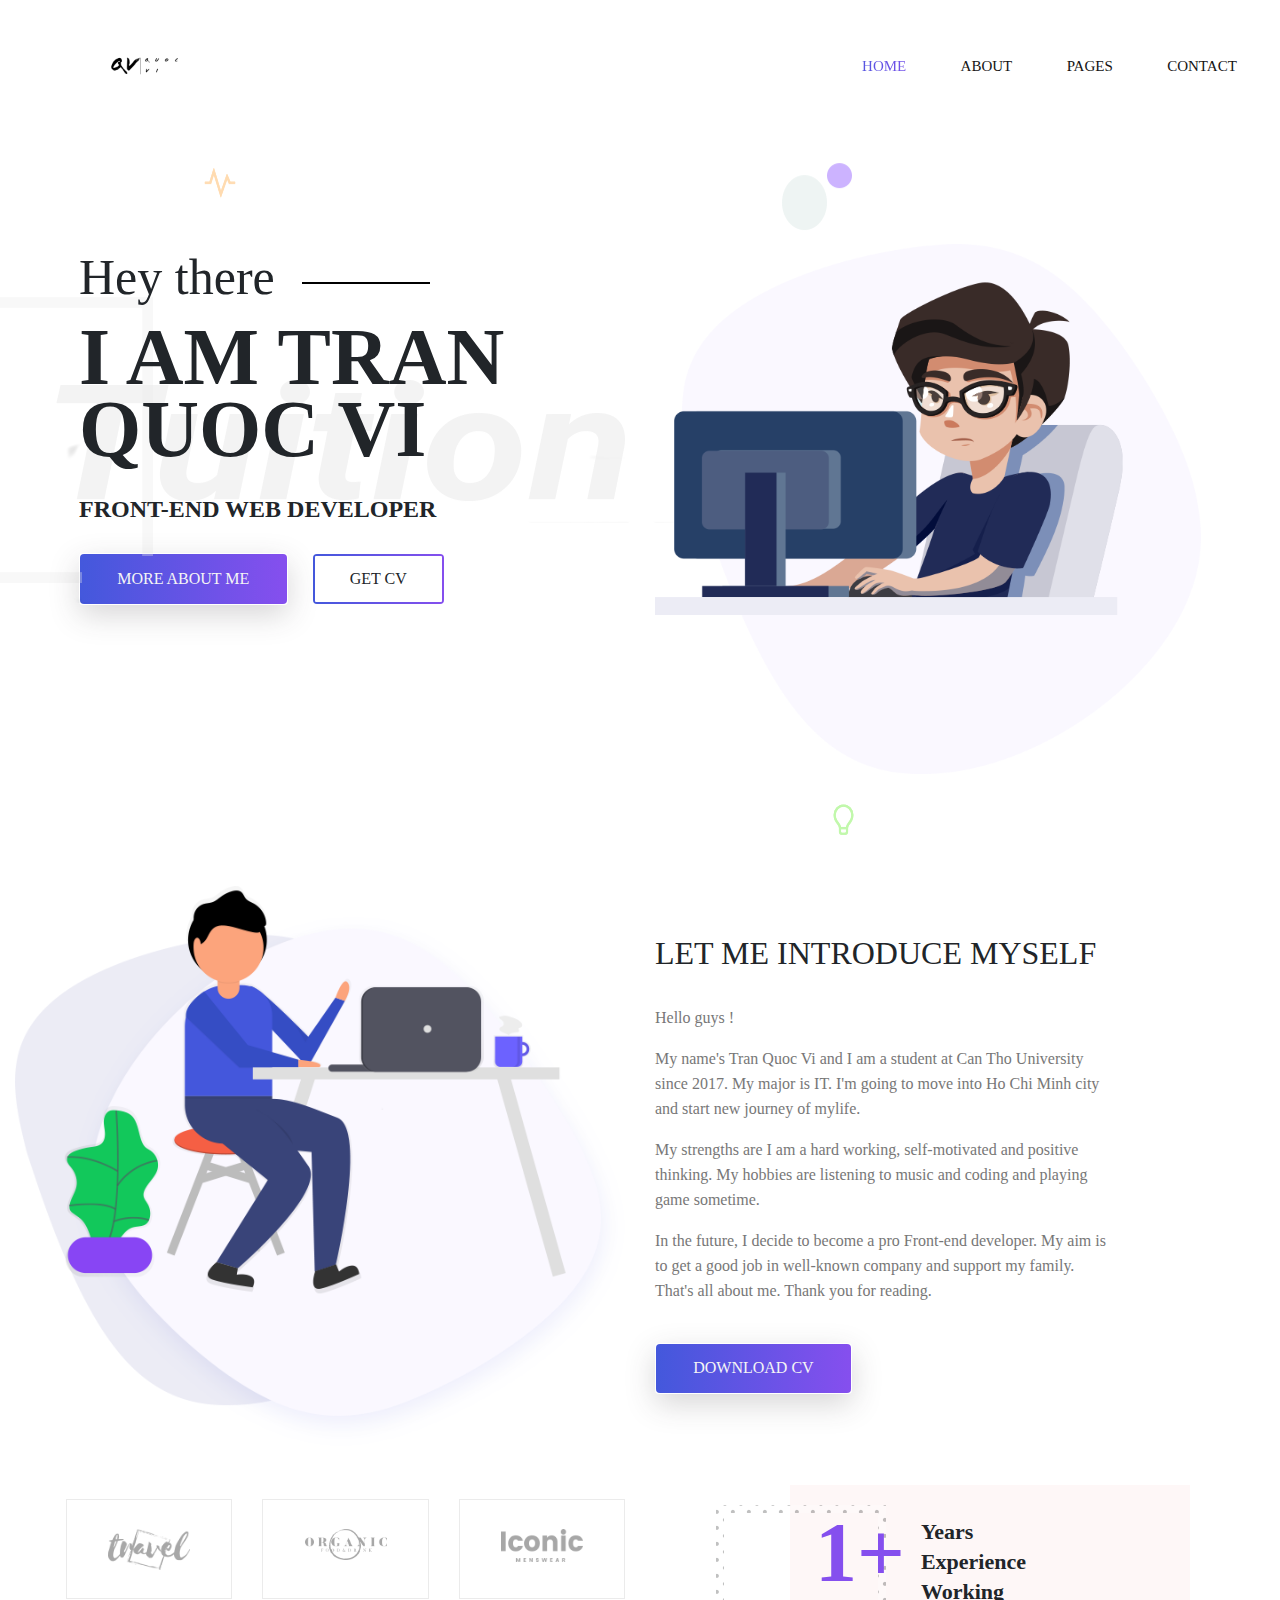
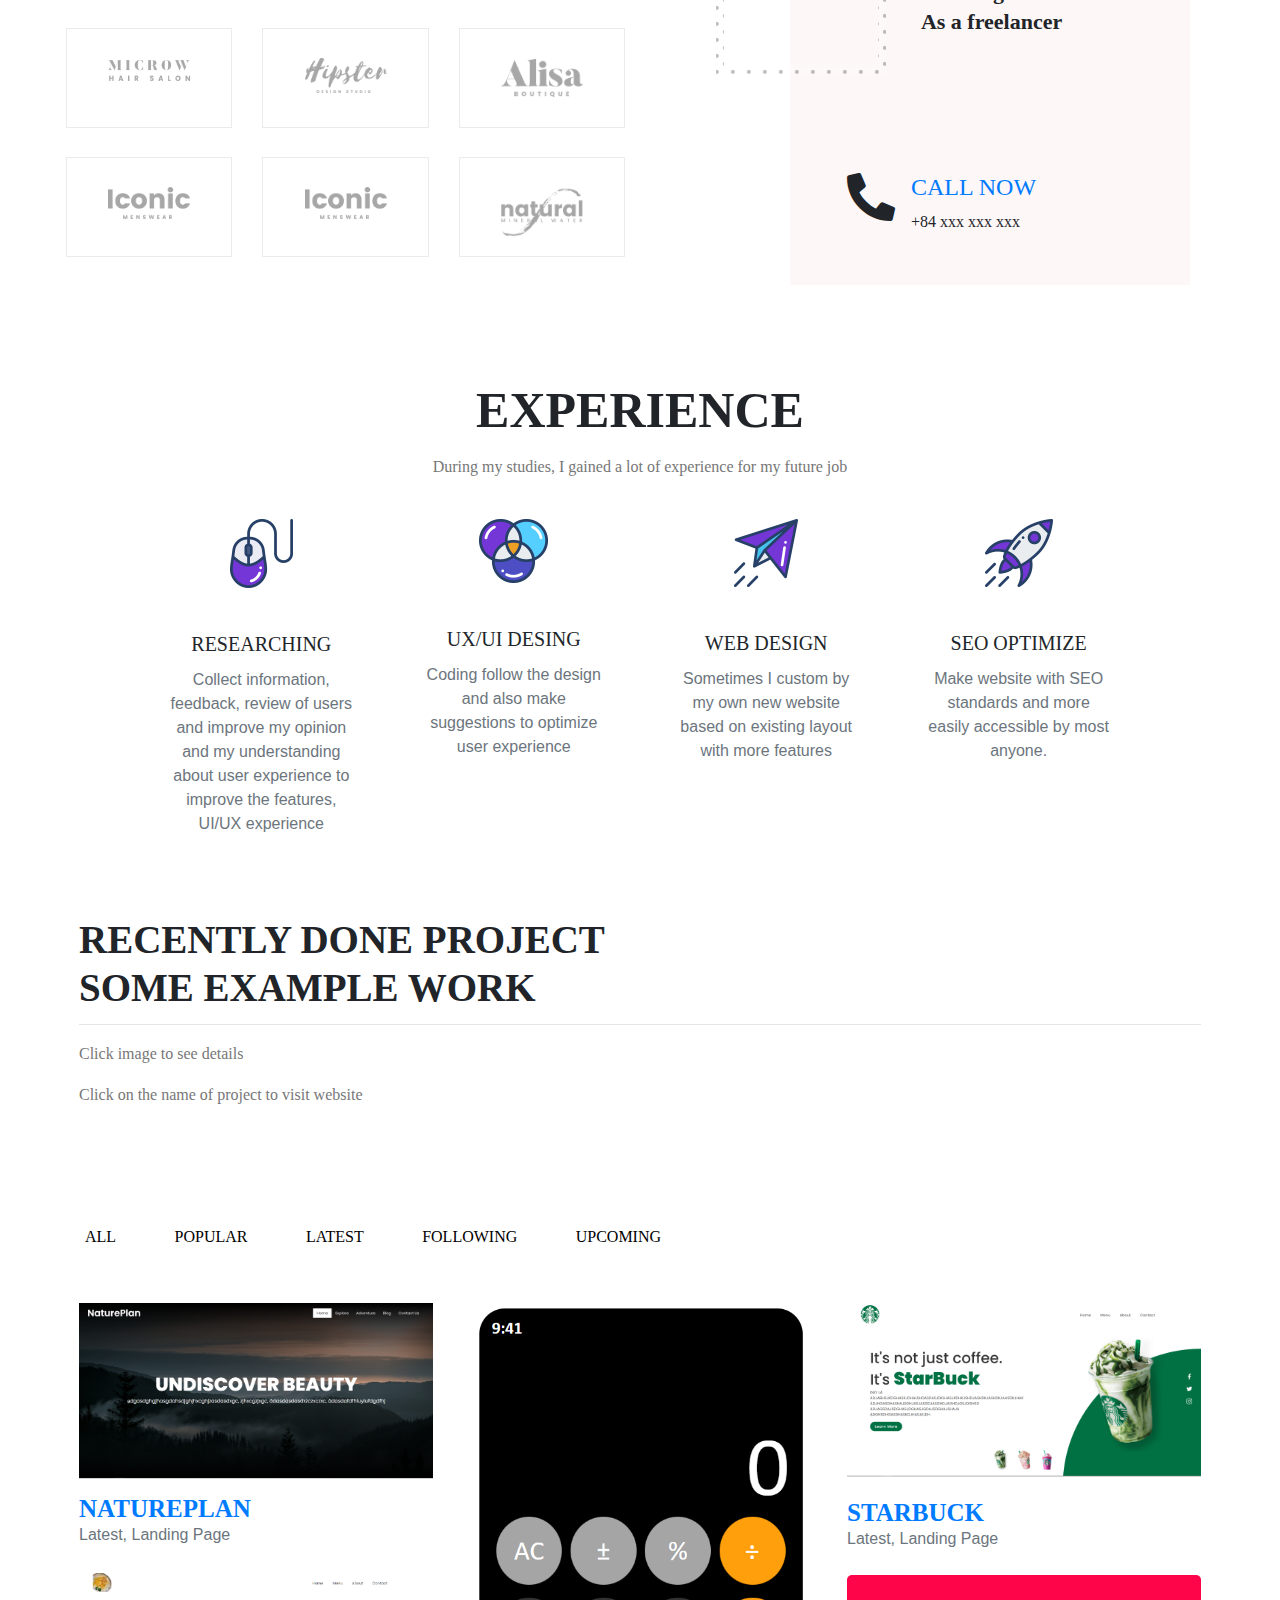
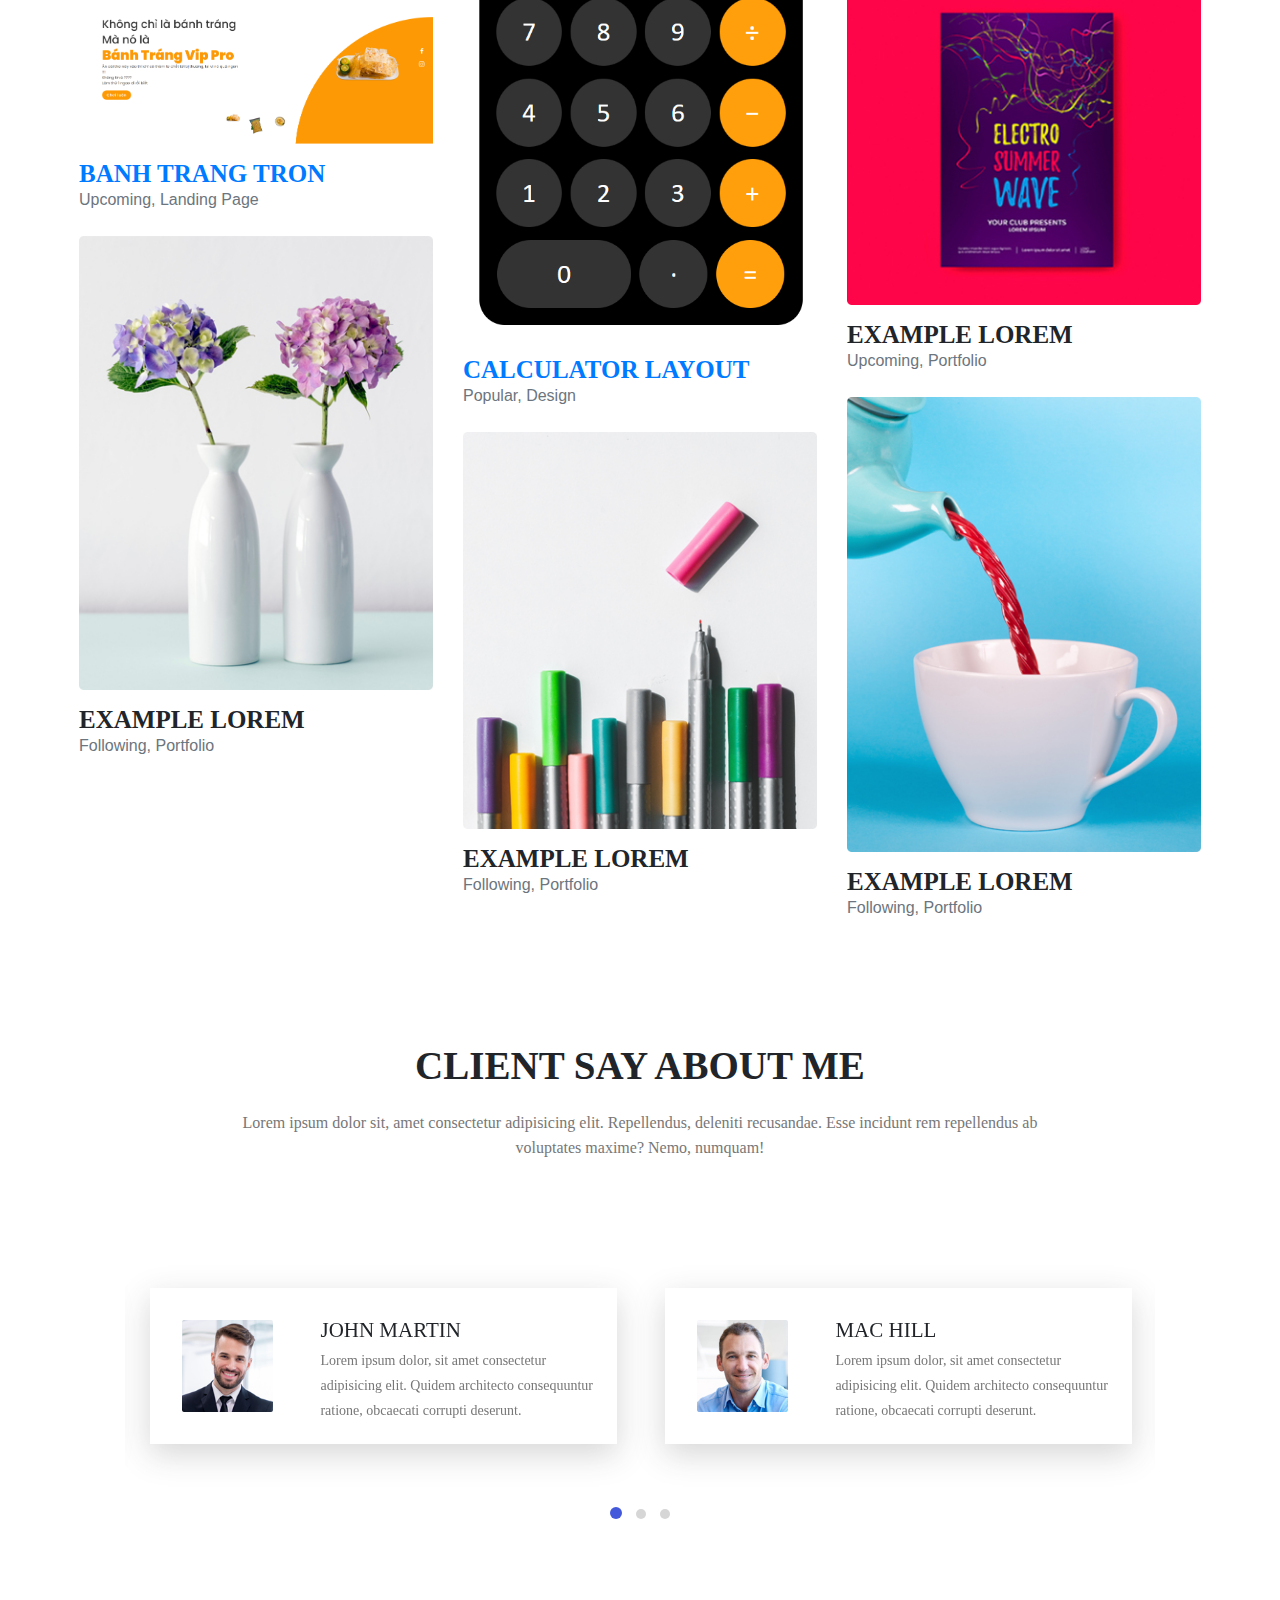
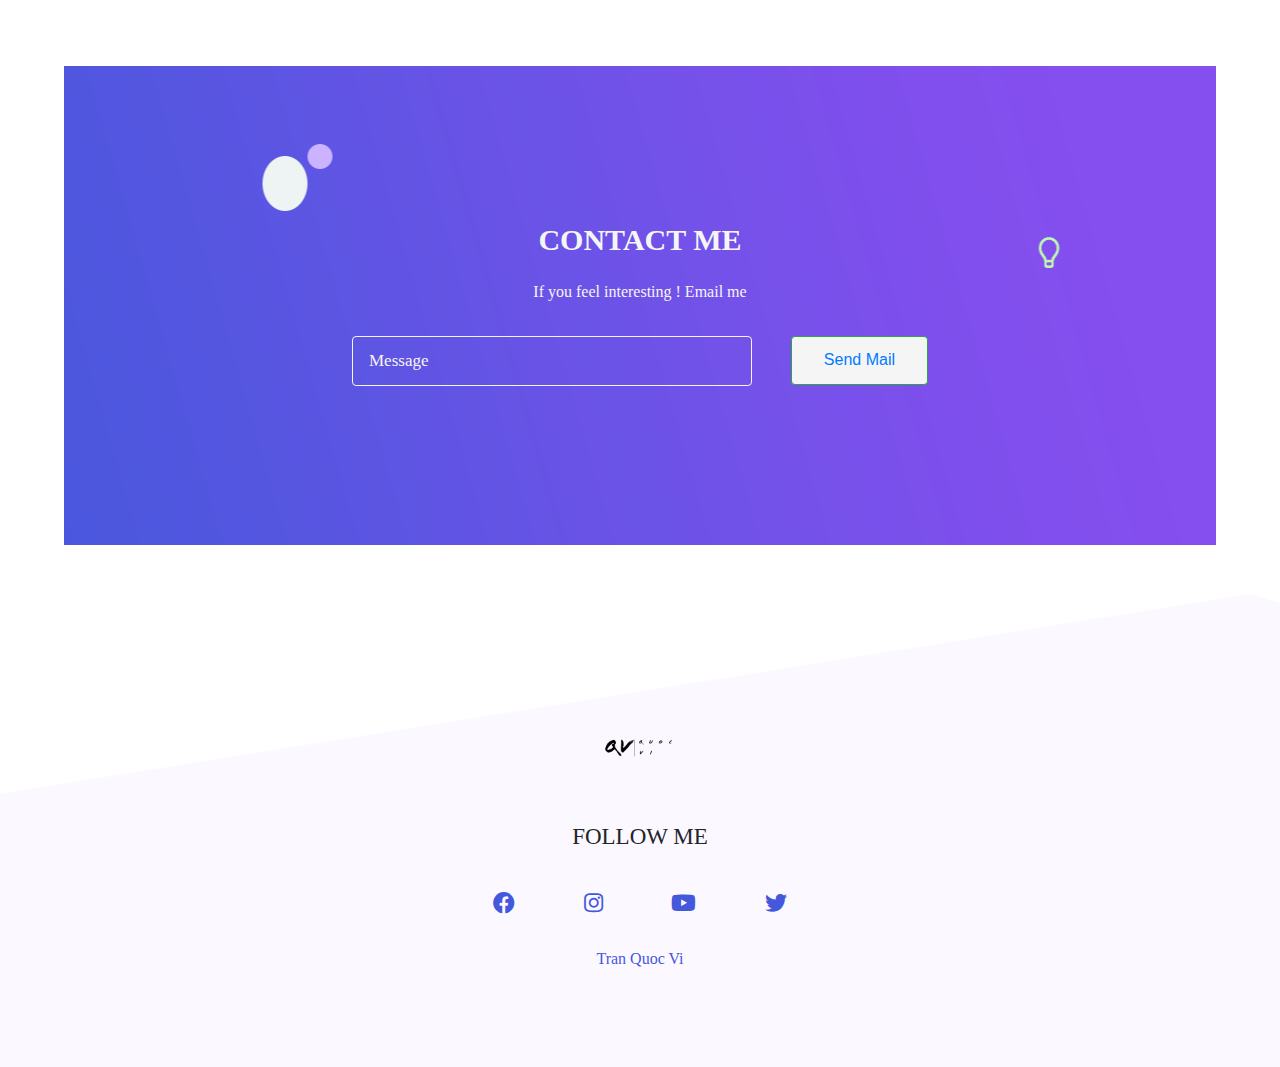
==== index.html @ c55d6284 "Update index.html" ====
<!DOCTYPE html>
<html lang="en">
    <head>
        <meta charset="UTF-8" />
        <meta name="viewport" content="width=device-width, initial-scale=1.0" />
        <meta http-equiv="X-UA-Compatible" content="ie=edge" />
        <title>Portfolio</title>

        <!--  Bootstrap css file  -->
        <link rel="stylesheet" href="css/bootstrap.min.css" type="text/css" />

        <!--  font awesome icons  -->
        <link rel="stylesheet" href="css/all.min.css"  type="text/css"/>

        <!--  Magnific Popup css file  -->
        <link
            rel="stylesheet"
            href="vendor/Magnific-Popup/dist/magnific-popup.css" type="text/css"
        />

        <!--  Owl-carousel css file  -->
        <link
            rel="stylesheet"
            href="vendor/owl-carousel/css/owl.carousel.min.css"
              type="text/css"
        />
        <link
            rel="stylesheet"
            href="vendor/owl-carousel/css/owl.theme.default.min.css" type="text/css"
        />

        <!--  custom css file  -->
        <link rel="stylesheet" href="css/style.css" type="text/css" />

        <!--  Responsive css file  -->
        <link rel="stylesheet" href="css/responsive.css" type="text/css" />
    </head>

    <body>
        <!--  ======================= Start Header Area ============================== -->

        <header class="header_area">
            <div class="main-menu">
                <nav class="navbar navbar-expand-lg navbar-light">
                    <a class="navbar-brand" href="#"
                        ><img src="./img/Namelogo.png" alt="logo"
                    /></a>
                    <button
                        class="navbar-toggler"
                        type="button"
                        data-toggle="collapse"
                        data-target="#navbarNav"
                        aria-controls="navbarNav"
                        aria-expanded="false"
                        aria-label="Toggle navigation"
                    >
                        <span class="navbar-toggler-icon"></span>
                    </button>
                    <div class="collapse navbar-collapse" id="navbarNav">
                        <div class="mr-auto"></div>
                        <ul class="navbar-nav">
                            <li class="nav-item active">
                                <a class="nav-link" href="#"
                                    >Home
                                    <span class="sr-only">(current)</span></a
                                >
                            </li>
                            <li class="nav-item">
                                <a class="nav-link" href="#about-area">about</a>
                            </li>
                            <!-- <li class="nav-item">
                                <a class="nav-link" href=".services-are"
                                    >services</a
                                >
                            </li> -->
                            <!-- <li class="nav-item">
                                <a class="nav-link" href="#">portfolio</a>
                            </li> -->
                            <li class="nav-item">
                                <a class="nav-link" href="#projects-area"
                                    >pages</a
                                >
                            </li>
                            <!-- <li class="nav-item">
                                <a class="nav-link" href="#">blog</a>
                            </li> -->
                            <li class="nav-item">
                                <a class="nav-link" href="#contact-area"
                                    >contact</a
                                >
                            </li>
                        </ul>
                    </div>
                </nav>
            </div>
        </header>

        <!--  ======================= End Header Area ============================== -->

        <!--  ======================= Start Main Area ================================ -->
        <main id="header" class="site-main">
            <!--  ======================= Start Banner Area =======================  -->
            <section class="site-banner">
                <div class="container">
                    <div class="row">
                        <div class="col-lg-6 col-md-12 site-title">
                            <h3 class="title-text">Hey there</h3>
                            <h1 class="title-text text-uppercase">
                                I am Tran Quoc Vi
                            </h1>
                            <h4 class="title-text text-uppercase">
                                Front-end Web Developer
                            </h4>
                            <div class="site-buttons">
                                <div class="d-flex flex-row flex-wrap">
                                    <a href="#about-area">
                                        <button
                                            type="button"
                                            class="btn button primary-button mr-4 text-uppercase startbtn"
                                        >
                                            More about me
                                        </button>
                                    </a>
                                    <button
                                        type="button"
                                        class="btn button secondary-button text-uppercase"
                                    >
                                        Get cv
                                    </button>
                                </div>
                            </div>
                        </div>
                        <div class="col-lg-6 col-md-12 banner-image">
                            <img
                                src="./img/banner/banner-image.png"
                                alt="banner-img"
                                class="img-fluid"
                            />
                        </div>
                    </div>
                </div>
            </section>
            <!--  ======================= End Banner Area =======================  -->

            <!--  ========================= About Area ==========================  -->
            <section id="about-area">
                <div class="container-fluid">
                    <div class="row">
                        <div class="col-lg-6 col-md-12">
                            <div class="about-image">
                                <img
                                    src="./img/about-us.png"
                                    alt="About me"
                                    class="img-fluid"
                                    id="aboutimg"
                                />
                            </div>
                        </div>
                        <div class="col-lg-6 col-md-12 about-title">
                            <h2 class="text-uppercase pt-5" style="font-family: var(--roboto);">
                                <span>Let me</span>
                                <span>introduce</span>
                                <span>myself</span>
                            </h2>
                            <div class="paragraph py-4 w-75">
                                <p class="para">Hello guys !</p>
                                <p class="para">
                                    My name's Tran Quoc Vi and I am a student at
                                    Can Tho University since 2017. My major is
                                    IT. I'm going to move into Ho Chi Minh city
                                    and start new journey of mylife.
                                </p>
                                <p class="para">
                                    My strengths are I am a hard working,
                                    self-motivated and positive thinking. My
                                    hobbies are listening to music and coding
                                    and playing game sometime.
                                </p>
                                <p class="para">
                                    In the future, I decide to become a pro
                                    Front-end developer. My aim is to get a good
                                    job in well-known company and support my
                                    family. That's all about me. Thank you for
                                    reading.
                                </p>
                            </div>
                            <button
                                type="button"
                                class="btn button primary-button text-uppercase"
                            >
                                Download cv
                            </button>
                        </div>
                    </div>
                </div>
            </section>

            <!--  ========================= End About Area ==========================  -->

            <!--  ======================== Brand Area ==============================  -->

            <section class="brand-area">
                <div class="container-fluid">
                    <div class="row">
                        <div class="col-xl-6 col-lg-12 col-md-12">
                            <div class="first-row row">
                                <div class="col-lg-4 col-md-6 col-sm-6">
                                    <div class="single-brand">
                                        <img
                                            src="./img/brands/logo1.png"
                                            alt="Brand-1 "
                                        />
                                    </div>
                                </div>
                                <div class="col-lg-4 col-md-6 col-sm-6">
                                    <div class="single-brand">
                                        <img
                                            src="./img/brands/logo2.png"
                                            alt="Brand-2 "
                                        />
                                    </div>
                                </div>
                                <div class="col-lg-4 col-md-6 col-sm-6">
                                    <div class="single-brand">
                                        <img
                                            src="./img/brands/logo3.png"
                                            alt="Brand-3 "
                                        />
                                    </div>
                                </div>
                                <div class="col-lg-4 col-md-6 col-sm-6">
                                    <div class="single-brand">
                                        <img
                                            src="./img/brands/logo4.png"
                                            alt="Brand-4"
                                        />
                                    </div>
                                </div>
                                <div class="col-lg-4 col-md-6 col-sm-6">
                                    <div class="single-brand">
                                        <img
                                            src="./img/brands/logo5.png"
                                            alt="Brand-5 "
                                        />
                                    </div>
                                </div>
                                <div class="col-lg-4 col-md-6 col-sm-6">
                                    <div class="single-brand">
                                        <img
                                            src="./img/brands/logo6.png"
                                            alt="Brand-6"
                                        />
                                    </div>
                                </div>
                                <div class="col-lg-4 col-md-6 col-sm-6">
                                    <div class="single-brand">
                                        <img
                                            src="./img/brands/logo7.png"
                                            alt="Brand-7 "
                                        />
                                    </div>
                                </div>
                                <div class="col-lg-4 col-md-6 col-sm-6">
                                    <div class="single-brand">
                                        <img
                                            src="./img/brands/logo8.png"
                                            alt="Brand-8 "
                                        />
                                    </div>
                                </div>
                                <div class="col-lg-4 col-md-6 col-sm-6">
                                    <div class="single-brand">
                                        <img
                                            src="./img/brands/logo9.png"
                                            alt="Brand-9"
                                        />
                                    </div>
                                </div>
                            </div>
                        </div>
                        <div class="col-xl-6 col-lg-12 col-md-12">
                            <div class="experience-area">
                                <div class="d-flex flex-row years-area">
                                    <h2 class="p-3 years">1+</h2>
                                    <h2>
                                        <span>Years</span>
                                        <span>Experience</span>
                                        <span>Working</span>
                                        <span>As a freelancer</span>
                                    </h2>
                                </div>
                                <div
                                    class="d-flex flex-row flex-wrap call-area"
                                >
                                    <span
                                        ><i
                                            class="fas fa-phone-alt fa-3x px-3"
                                        ></i
                                    ></span>
                                    <div class="call-now">
                                        <a
                                            href="#"
                                            class="text-uppercase h4 font-roboto"
                                            >Call Now</a
                                        >
                                        <span class="font-roboto py-2"
                                            >+84 xxx xxx xxx</span
                                        >
                                    </div>
                                </div>
                                <div class="bg-panel"></div>
                            </div>
                        </div>
                    </div>
                </div>
            </section>

            <!--  ======================== End Brand Area ==============================  -->

            <!--  ====================== Start Services Area =============================  -->

            <section id="services-area">
                <div class="container">
                    <div class="row">
                        <div class="col-lg-12 text-center services-title">
                            <h1 class="text-uppercase title-text">
                                experience
                            </h1>
                            <p class="para">
                                During my studies, I gained a lot of experience
                                for my future job
                            </p>
                        </div>
                    </div>
                    <div class="container services-list">
                        <div class="row">
                            <div class="col-lg-3 col-md-6 col-sm-12">
                                <div class="services">
                                    <div class="sevices-img text-center py-4">
                                        <img
                                            src="./img/services/s1.png"
                                            alt="Services-1"
                                        />
                                    </div>
                                    <div class="card-body text-center">
                                        <h5
                                            class="card-title text-uppercase font-roboto"
                                        >
                                            Researching
                                        </h5>
                                        <p class="card-text text-secondary">
                                            Collect information, feedback,
                                            review of users and improve my
                                            opinion and my understanding about
                                            user experience to improve the
                                            features, UI/UX experience
                                        </p>
                                    </div>
                                </div>
                            </div>
                            <div class="col-lg-3 col-md-6 col-sm-12">
                                <div class="services">
                                    <div class="sevices-img text-center py-4">
                                        <img
                                            src="./img/services/s2.png"
                                            alt="Services-2"
                                        />
                                    </div>
                                    <div class="card-body text-center">
                                        <h5
                                            class="card-title text-uppercase font-roboto"
                                        >
                                            ux/ui desing
                                        </h5>
                                        <p class="card-text text-secondary">
                                            Coding follow the design and also
                                            make suggestions to optimize user
                                            experience
                                        </p>
                                    </div>
                                </div>
                            </div>
                            <div class="col-lg-3 col-md-6 col-sm-12">
                                <div class="services">
                                    <div class="sevices-img text-center py-4">
                                        <img
                                            src="./img/services/s3.png"
                                            alt="Services-3"
                                        />
                                    </div>
                                    <div class="card-body text-center">
                                        <h5
                                            class="card-title text-uppercase font-roboto"
                                        >
                                            web design
                                        </h5>
                                        <p class="card-text text-secondary">
                                            Sometimes I custom by my own new
                                            website based on existing layout
                                            with more features
                                        </p>
                                    </div>
                                </div>
                            </div>
                            <div class="col-lg-3 col-md-6 col-sm-12">
                                <div class="services">
                                    <div class="sevices-img text-center py-4">
                                        <img
                                            src="./img/services/s4.png"
                                            alt="Services-4"
                                        />
                                    </div>
                                    <div class="card-body text-center">
                                        <h5
                                            class="card-title text-uppercase font-roboto"
                                        >
                                            seo optimize
                                        </h5>
                                        <p class="card-text text-secondary">
                                            Make website with SEO standards and
                                            more easily accessible by most
                                            anyone.
                                        </p>
                                    </div>
                                </div>
                            </div>
                        </div>
                    </div>
                </div>
            </section>

            <!--  ====================== End Services Area =============================  -->

            <!--  ======================= Project Area =============================  -->

            <section class="project-area">
                <div class="container">
                    <div class="project-title pb-5">
                        <h1 class="text-uppercase title-h1">
                            Recently Done Project
                        </h1>
                        <h1 class="text-uppercase title-h1">
                            Some Example Work
                        </h1>
                        <hr />
                        <p class="para">Click image to see details</p>
                        <p class="para">
                            Click on the name of project to visit website
                        </p>
                    </div>

                    <div class="button-group">
                        <button
                            type="button"
                            class="active"
                            id="btn1"
                            data-filter="*"
                        >
                            All
                        </button>
                        <button type="button" data-filter=".popular">
                            Popular
                        </button>
                        <button type="button" data-filter=".latest">
                            Latest
                        </button>
                        <button type="button" data-filter=".following">
                            Following
                        </button>
                        <button type="button" data-filter=".upcoming">
                            Upcoming
                        </button>
                    </div>

                    <div class="row grid">
                        <div
                            class="col-lg-4 col-md-6 col-sm-12 element-item latest"
                        >
                            <div class="our-project">
                                <div class="img">
                                    <a
                                        class="test-popup-link"
                                        href="./LinkedPage/Boostrap/images/thumb.png"
                                    >
                                        <img
                                            src="./LinkedPage/Boostrap/images/thumb.png"
                                            alt="portfolio-1"
                                            class="img-fluid"
                                        />
                                    </a>
                                </div>
                                <div class="title py-4">
                                    <a
                                        href="./LinkedPage/Boostrap/index.html"
                                        target="_blank"
                                    >
                                        <h4 class="text-uppercase">
                                            NaturePlan
                                        </h4>
                                        <span class="text-secondary"
                                            >Latest, Landing Page</span
                                        >
                                    </a>
                                </div>
                            </div>
                        </div>
                        <div
                            class="col-lg-4 col-md-6 col-sm-12 element-item popular"
                        >
                            <div class="our-project">
                                <div class="img">
                                    <a
                                        class="test-popup-link"
                                        href="./LinkedPage/Calculator/thumb.png"
                                    >
                                        <img
                                            src="./LinkedPage/Calculator/thumb.png"
                                            alt="portfolio-2"
                                            class="img-fluid"
                                            height="150px"
                                        />
                                    </a>
                                </div>
                                <div class="title py-4">
                                    <a
                                        href="./LinkedPage/Calculator/index.html"
                                        target="_blank"
                                    >
                                        <h4 class="text-uppercase">
                                            Calculator layout
                                        </h4>
                                        <span class="text-secondary"
                                            >Popular, Design</span
                                        >
                                    </a>
                                </div>
                            </div>
                        </div>
                        <div
                            class="col-lg-4 col-md-6 col-sm-12 element-item latest"
                        >
                            <div class="our-project">
                                <div class="img">
                                    <a
                                        class="test-popup-link"
                                        href="./LinkedPage/StarBuck/images/projectthumb.png"
                                    >
                                        <img
                                            src="./LinkedPage/StarBuck/images/projectthumb.png"
                                            alt="portfolio-9"
                                            class="img-fluid"
                                        />
                                    </a>
                                </div>
                                <div class="title py-4">
                                    <a
                                        href="./LinkedPage/StarBuck/index.html"
                                        target="_blank"
                                    >
                                        <h4 class="text-uppercase">StarBuck</h4>
                                        <span class="text-secondary"
                                            >Latest, Landing Page</span
                                        >
                                    </a>
                                </div>
                            </div>
                        </div>
                        <!-- <div
                            class="col-lg-4 col-md-6 col-sm-12 element-item popular"
                        >
                            <div class="our-project">
                                <div class="img">
                                    <a
                                        class="test-popup-link"
                                        href="./img/portfolio/p3.jpg"
                                    >
                                        <img
                                            src="./img/portfolio/p3.jpg"
                                            alt="portfolio-3"
                                            class="img-fluid"
                                        />
                                    </a>
                                </div>
                                <div class="title py-4">
                                    <h4 class="text-uppercase">Female light</h4>
                                    <span class="text-secondary"
                                        >Popular, Portfolio</span
                                    >
                                </div>
                            </div>
                        </div> -->
                        <div
                            class="col-lg-4 col-md-6 col-sm-12 element-item upcoming"
                        >
                            <div class="our-project">
                                <div class="img">
                                    <a
                                        class="test-popup-link"
                                        href="./LinkedPage/BTT/images/thumb.png"
                                    >
                                        <img
                                            src="./LinkedPage/BTT/images/thumb.png"
                                            alt="portfolio-4"
                                            class="img-fluid"
                                        />
                                    </a>
                                </div>
                                <div class="title py-4">
                                    <a
                                        href="./LinkedPage/BTT/html.html"
                                        target="_blank"
                                    >
                                        <h4 class="text-uppercase">
                                            Banh Trang Tron
                                        </h4>
                                        <span class="text-secondary"
                                            >Upcoming, Landing Page</span
                                        >
                                    </a>
                                </div>
                            </div>
                        </div>
                        <div
                            class="col-lg-4 col-md-6 col-sm-12 element-item upcoming"
                        >
                            <div class="our-project">
                                <div class="img">
                                    <a
                                        class="test-popup-link"
                                        href="./img/portfolio/p5.jpg"
                                    >
                                        <img
                                            src="./img/portfolio/p5.jpg"
                                            alt="portfolio-5"
                                            class="img-fluid"
                                        />
                                    </a>
                                </div>
                                <div class="title py-4">
                                    <h4 class="text-uppercase">
                                        Example Lorem
                                    </h4>
                                    <span class="text-secondary"
                                        >Upcoming, Portfolio</span
                                    >
                                </div>
                            </div>
                        </div>
                        <div
                            class="col-lg-4 col-md-6 col-sm-12 element-item following"
                        >
                            <div class="our-project">
                                <div class="img">
                                    <a
                                        class="test-popup-link"
                                        href="./img/portfolio/p6.jpg"
                                    >
                                        <img
                                            src="./img/portfolio/p6.jpg"
                                            alt="portfolio-6"
                                            class="img-fluid"
                                        />
                                    </a>
                                </div>
                                <div class="title py-4">
                                    <h4 class="text-uppercase">
                                        Example Lorem
                                    </h4>
                                    <span class="text-secondary"
                                        >Following, Portfolio</span
                                    >
                                </div>
                            </div>
                        </div>
                        <div
                            class="col-lg-4 col-md-6 col-sm-12 element-item following"
                        >
                            <div class="our-project">
                                <div class="img">
                                    <a
                                        class="test-popup-link"
                                        href="./img/portfolio/p7.jpg"
                                    >
                                        <img
                                            src="./img/portfolio/p7.jpg"
                                            alt="portfolio-7"
                                            class="img-fluid"
                                        />
                                    </a>
                                </div>
                                <div class="title py-4">
                                    <h4 class="text-uppercase">
                                        Example Lorem
                                    </h4>
                                    <span class="text-secondary"
                                        >Following, Portfolio</span
                                    >
                                </div>
                            </div>
                        </div>
                        <div
                            class="col-lg-4 col-md-6 col-sm-12 element-item following"
                        >
                            <div class="our-project">
                                <div class="img">
                                    <a
                                        class="test-popup-link"
                                        href="./img/portfolio/p8.jpg"
                                    >
                                        <img
                                            src="./img/portfolio/p8.jpg"
                                            alt="portfolio-8"
                                            class="img-fluid"
                                        />
                                    </a>
                                </div>
                                <div class="title py-4">
                                    <h4 class="text-uppercase">
                                        Example Lorem
                                    </h4>
                                    <span class="text-secondary"
                                        >Following, Portfolio</span
                                    >
                                </div>
                            </div>
                        </div>
                    </div>
                </div>
            </section>

            <!--  ======================= End Project Area =============================  -->

            <!--  ======================== About Me Area ==============================  -->

            <section class="about-area">
                <div class="container">
                    <div class="row text-center">
                        <div class="col-12">
                            <div class="about-title">
                                <h1 class="text-uppercase title-h1">
                                    Client Say about me
                                </h1>
                                <p class="para">
                                    Lorem ipsum dolor sit, amet consectetur
                                    adipisicing elit. Repellendus, deleniti
                                    recusandae. Esse incidunt rem repellendus ab
                                    voluptates maxime? Nemo, numquam!
                                </p>
                            </div>
                        </div>
                    </div>
                </div>

                <div class="container carousel py-lg-5">
                    <div class="owl-carousel owl-theme">
                        <div class="client row">
                            <div class="col-lg-4 col-md-12 client-img">
                                <img
                                    src="./img/testimonials/t1.jpg"
                                    alt="img1"
                                    class="img-fluid"
                                />
                            </div>
                            <div class="col-lg-8 col-md-12 about-client">
                                <h4 class="text-uppercase">John Martin</h4>
                                <p class="para">
                                    Lorem ipsum dolor, sit amet consectetur
                                    adipisicing elit. Quidem architecto
                                    consequuntur ratione, obcaecati corrupti
                                    deserunt.
                                </p>
                            </div>
                        </div>
                        <div class="client row">
                            <div class="col-lg-4 col-md-12 client-img">
                                <img
                                    src="./img/testimonials/t2.jpg"
                                    alt="img2"
                                    class="img-fluid"
                                />
                            </div>
                            <div class="col-lg-8 col-md-12 about-client">
                                <h4 class="text-uppercase">Mac Hill</h4>
                                <p class="para">
                                    Lorem ipsum dolor, sit amet consectetur
                                    adipisicing elit. Quidem architecto
                                    consequuntur ratione, obcaecati corrupti
                                    deserunt.
                                </p>
                            </div>
                        </div>
                        <div class="client row">
                            <div class="col-lg-4 col-md-12 client-img">
                                <img
                                    src="./img/testimonials/t1.jpg"
                                    alt="img1"
                                    class="img-fluid"
                                />
                            </div>
                            <div class="col-lg-8 col-md-12 about-client">
                                <h4 class="text-uppercase">John Martin</h4>
                                <p class="para">
                                    Lorem ipsum dolor, sit amet consectetur
                                    adipisicing elit. Quidem architecto
                                    consequuntur ratione, obcaecati corrupti
                                    deserunt.
                                </p>
                            </div>
                        </div>
                        <div class="client row">
                            <div class="col-lg-4 col-md-12 client-img">
                                <img
                                    src="./img/testimonials/t2.jpg"
                                    alt="img2"
                                    class="img-fluid"
                                />
                            </div>
                            <div class="col-lg-8 col-md-12 about-client">
                                <h4 class="text-uppercase">Mac Hill</h4>
                                <p class="para">
                                    Lorem ipsum dolor, sit amet consectetur
                                    adipisicing elit. Quidem architecto
                                    consequuntur ratione, obcaecati corrupti
                                    deserunt.
                                </p>
                            </div>
                        </div>
                        <div class="client row">
                            <div class="col-lg-4 col-md-12 client-img">
                                <img
                                    src="./img/testimonials/t1.jpg"
                                    alt="img1"
                                    class="img-fluid"
                                />
                            </div>
                            <div class="col-lg-8 col-md-12 about-client">
                                <h4 class="text-uppercase">John Martin</h4>
                                <p class="para">
                                    Lorem ipsum dolor, sit amet consectetur
                                    adipisicing elit. Quidem architecto
                                    consequuntur ratione, obcaecati corrupti
                                    deserunt.
                                </p>
                            </div>
                        </div>
                        <div class="client row">
                            <div class="col-lg-4 col-md-12 client-img">
                                <img
                                    src="./img/testimonials/t2.jpg"
                                    alt="img2"
                                    class="img-fluid"
                                />
                            </div>
                            <div class="col-lg-8 col-md-12 about-client">
                                <h4 class="text-uppercase">Mac Hill</h4>
                                <p class="para">
                                    Lorem ipsum dolor, sit amet consectetur
                                    adipisicing elit. Quidem architecto
                                    consequuntur ratione, obcaecati corrupti
                                    deserunt.
                                </p>
                            </div>
                        </div>
                    </div>
                </div>
            </section>

            <!--  ======================== End About Me Area ==============================  -->

            <!--  ========================== Subscribe me Area ============================  -->
            <section id="contact-area">
                <div class="container subscribe">
                    <div class="row">
                        <div class="col-lg-12 text-center subscribe-title">
                            <h4 class="text-uppercase">contact me</h4>
                            <p class="para">
                                If you feel interesting ! Email me
                            </p>
                        </div>
                    </div>
                    <div class="d-sm-flex justify-content-center">
                        <form class="w-50">
                            <div class="row d-flex flex-row flex-wrap">
                                <div class="col input-textbox">
                                    <input
                                        type="text"
                                        id="txtemail"
                                        class="form-control"
                                        placeholder="Message"
                                    />
                                </div>
                                <div class="col">
                                    <div class="btn-submit">
                                        <button
                                            type="submit"
                                            class="btn btn-success float-right"
                                        >
                                            <a href="mailto:saintvi55@gmail.com"
                                                >Send Mail</a
                                            >
                                        </button>
                                    </div>
                                </div>
                            </div>
                        </form>
                    </div>
                </div>
            </section>
            <!--  ========================== End Subscribe me Area ============================  -->
        </main>
        <!--  ======================= End Main Area ================================ -->

        <footer class="footer-area">
            <div class="container">
                <div id="footer">
                    <div class="site-logo text-center py-4">
                        <a href="#header"
                            ><img src="./img/Namelogo.png" alt="logo"
                        /></a>
                    </div>
                    <div class="social text-center">
                        <h5 class="text-uppercase">Follow me</h5>
                        <a
                            href="https://www.facebook.com/valneagain/"
                            target="_blank"
                            ><i class="fab fa-facebook"></i
                        ></a>
                        <a
                            href="https://www.instagram.com/v.isme/"
                            target="_blank"
                            ><i class="fab fa-instagram"></i
                        ></a>
                        <a
                            href="https://www.youtube.com/channel/UCait0I7sU_hjHan7anaR_OA"
                            target="_blank"
                            ><i class="fab fa-youtube"></i
                        ></a>
                        <a href="#footer"><i class="fab fa-twitter"></i></a>
                    </div>
                    <div class="copyrights text-center">
                        <p class="para">
                            <a href="#"
                                ><span style="color: var(--primary-color)"
                                    >Tran Quoc Vi</span
                                ></a
                            >
                        </p>
                    </div>
                </div>
            </div>
        </footer>

        <!--  Jquery js file  -->
        <script src="./js/jquery.3.4.1.js"></script>

        <!--  Bootstrap js file  -->
        <script src="./js/bootstrap.min.js"></script>

        <!--  isotope js library  -->
        <script src="./vendor/isotope/isotope.min.js"></script>

        <!--  Magnific popup script file  -->
        <script src="./vendor/Magnific-Popup/dist/jquery.magnific-popup.min.js"></script>

        <!--  Owl-carousel js file  -->
        <script src="./vendor/owl-carousel/js/owl.carousel.min.js"></script>

        <!--  custom js file  -->
        <script src="./js/main.js"></script>
    </body>
</html>
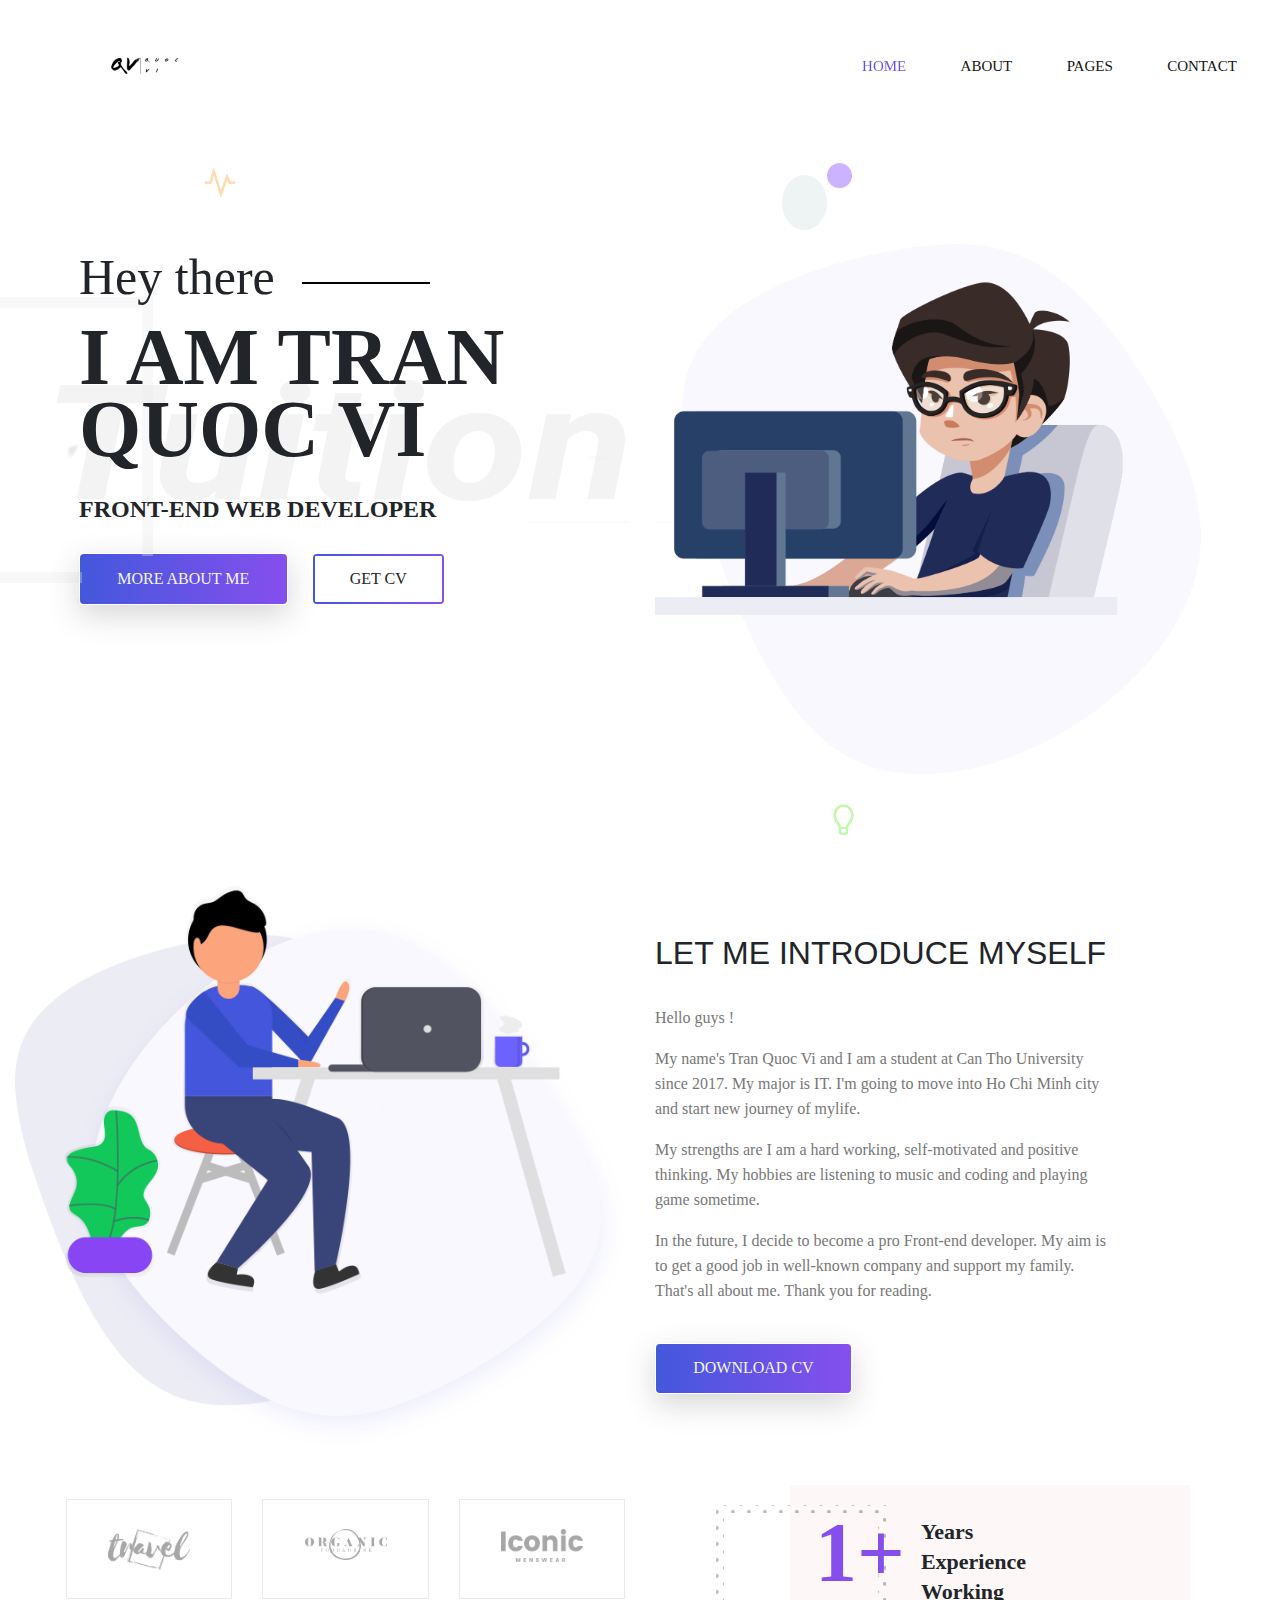
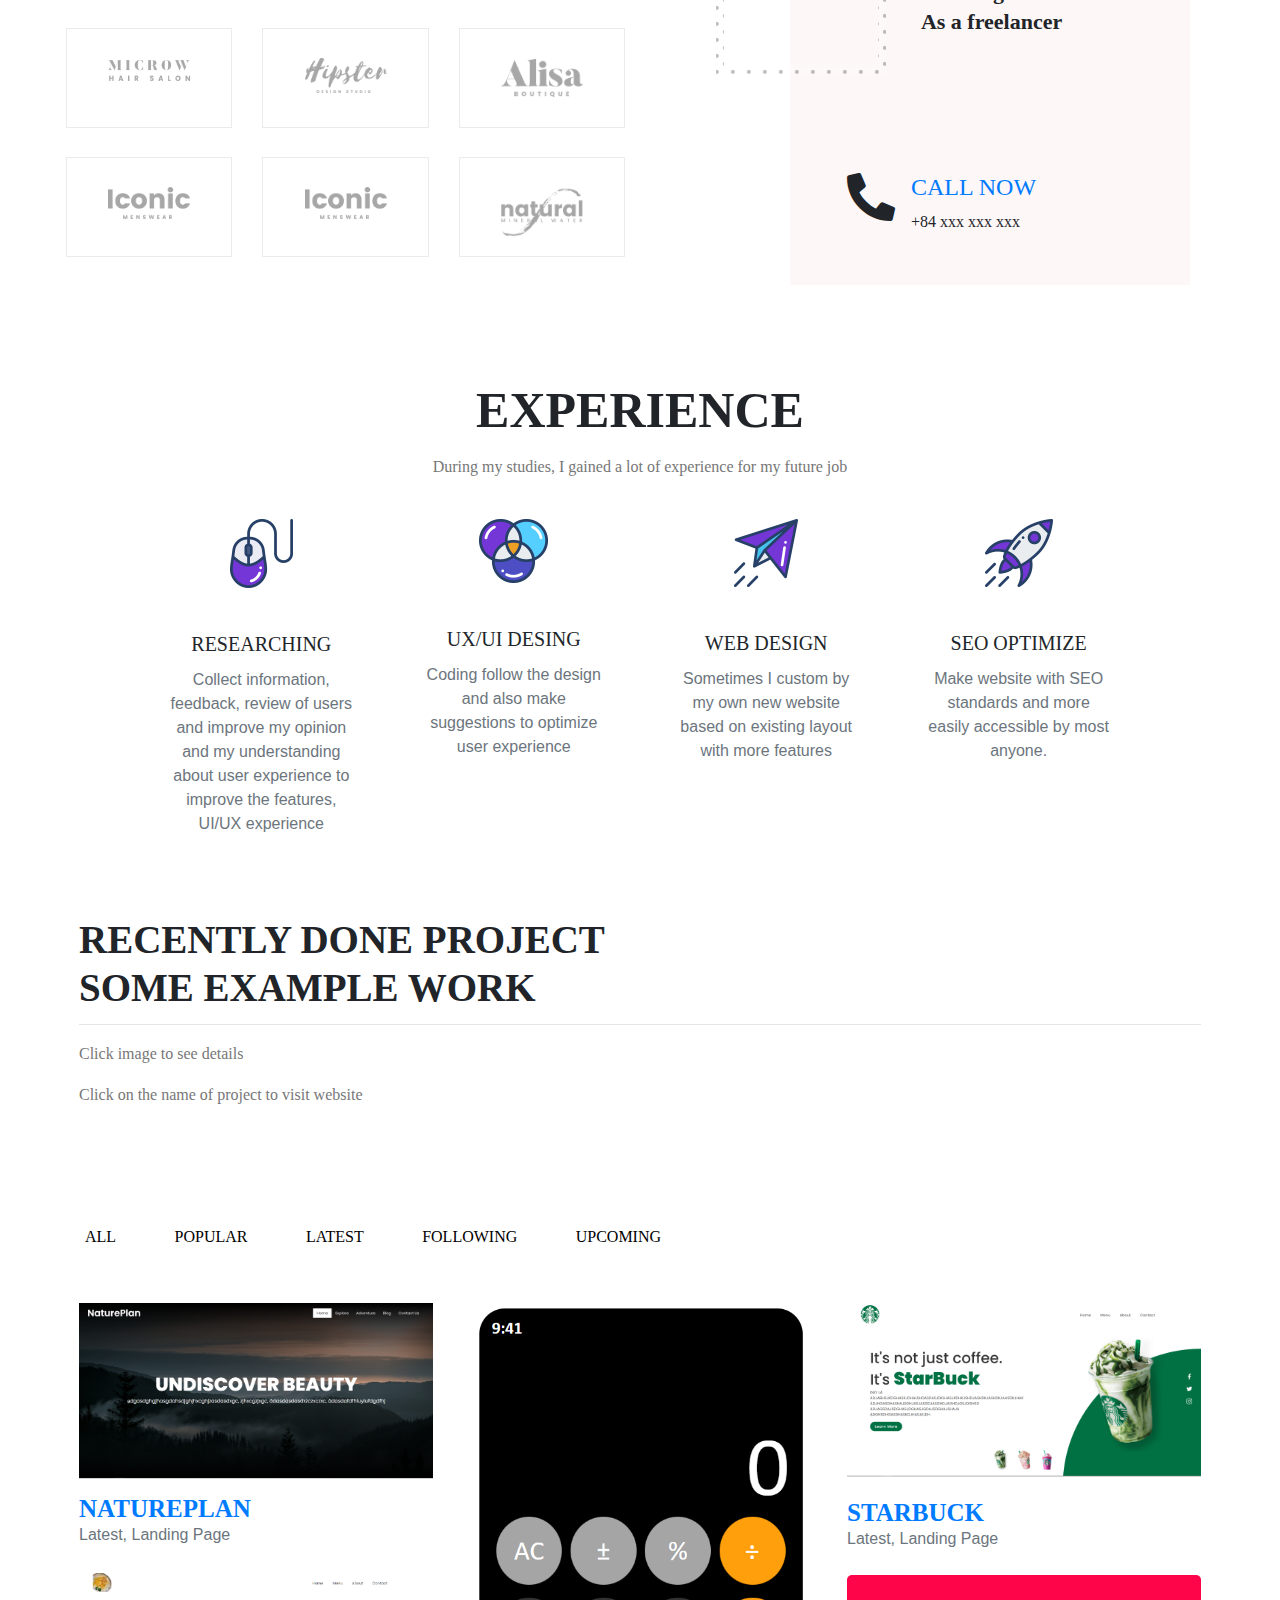
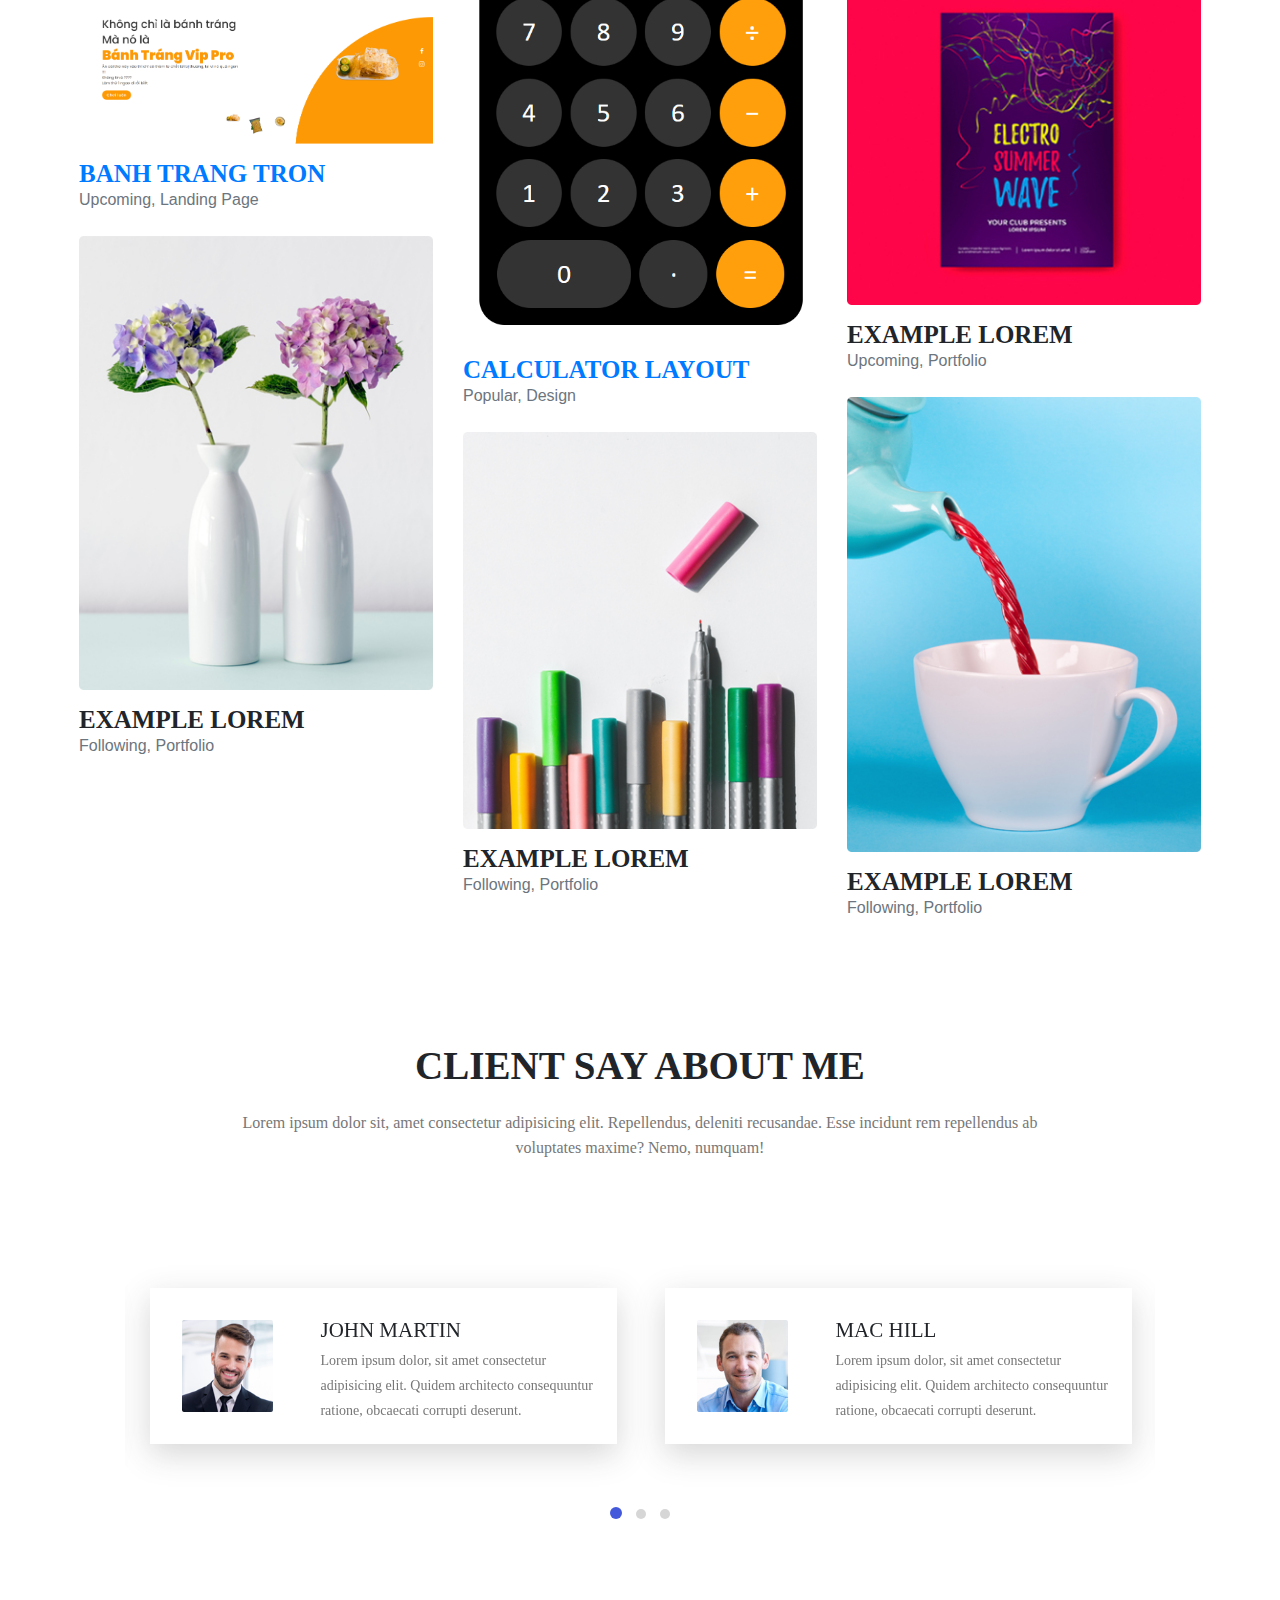
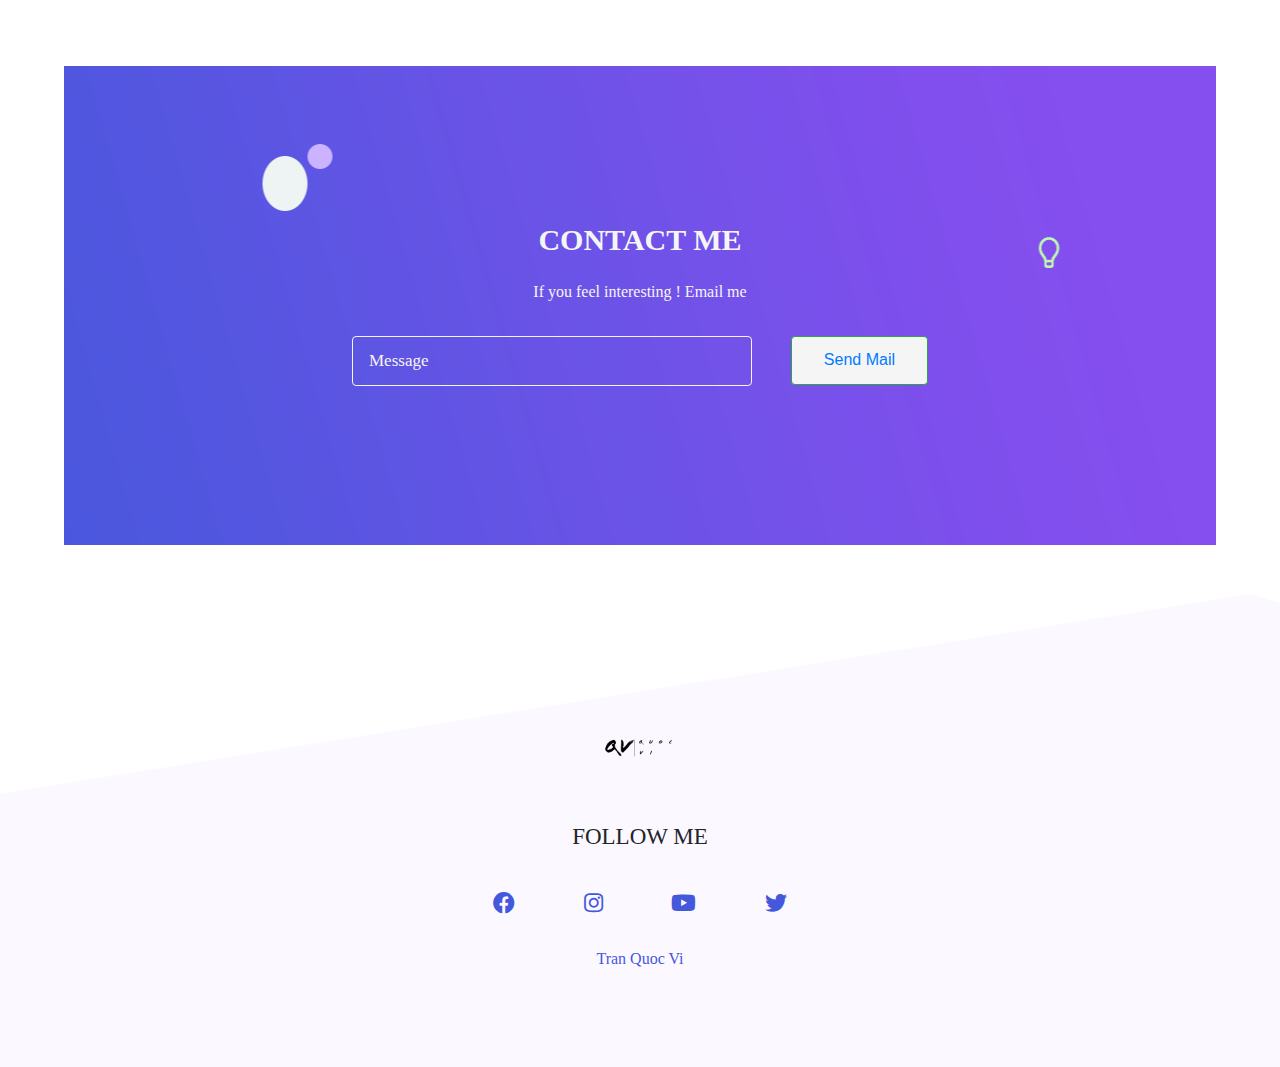
==== commit 5883cf56: "Update index.html" ====
--- a/index.html
+++ b/index.html
@@ -157,7 +157,7 @@
                             </div>
                         </div>
                         <div class="col-lg-6 col-md-12 about-title">
-                            <h2 class="text-uppercase pt-5" style="font-family: var(--roboto);">
+                            <h2 class="text-uppercase pt-5">
                                 <span>Let me</span>
                                 <span>introduce</span>
                                 <span>myself</span>
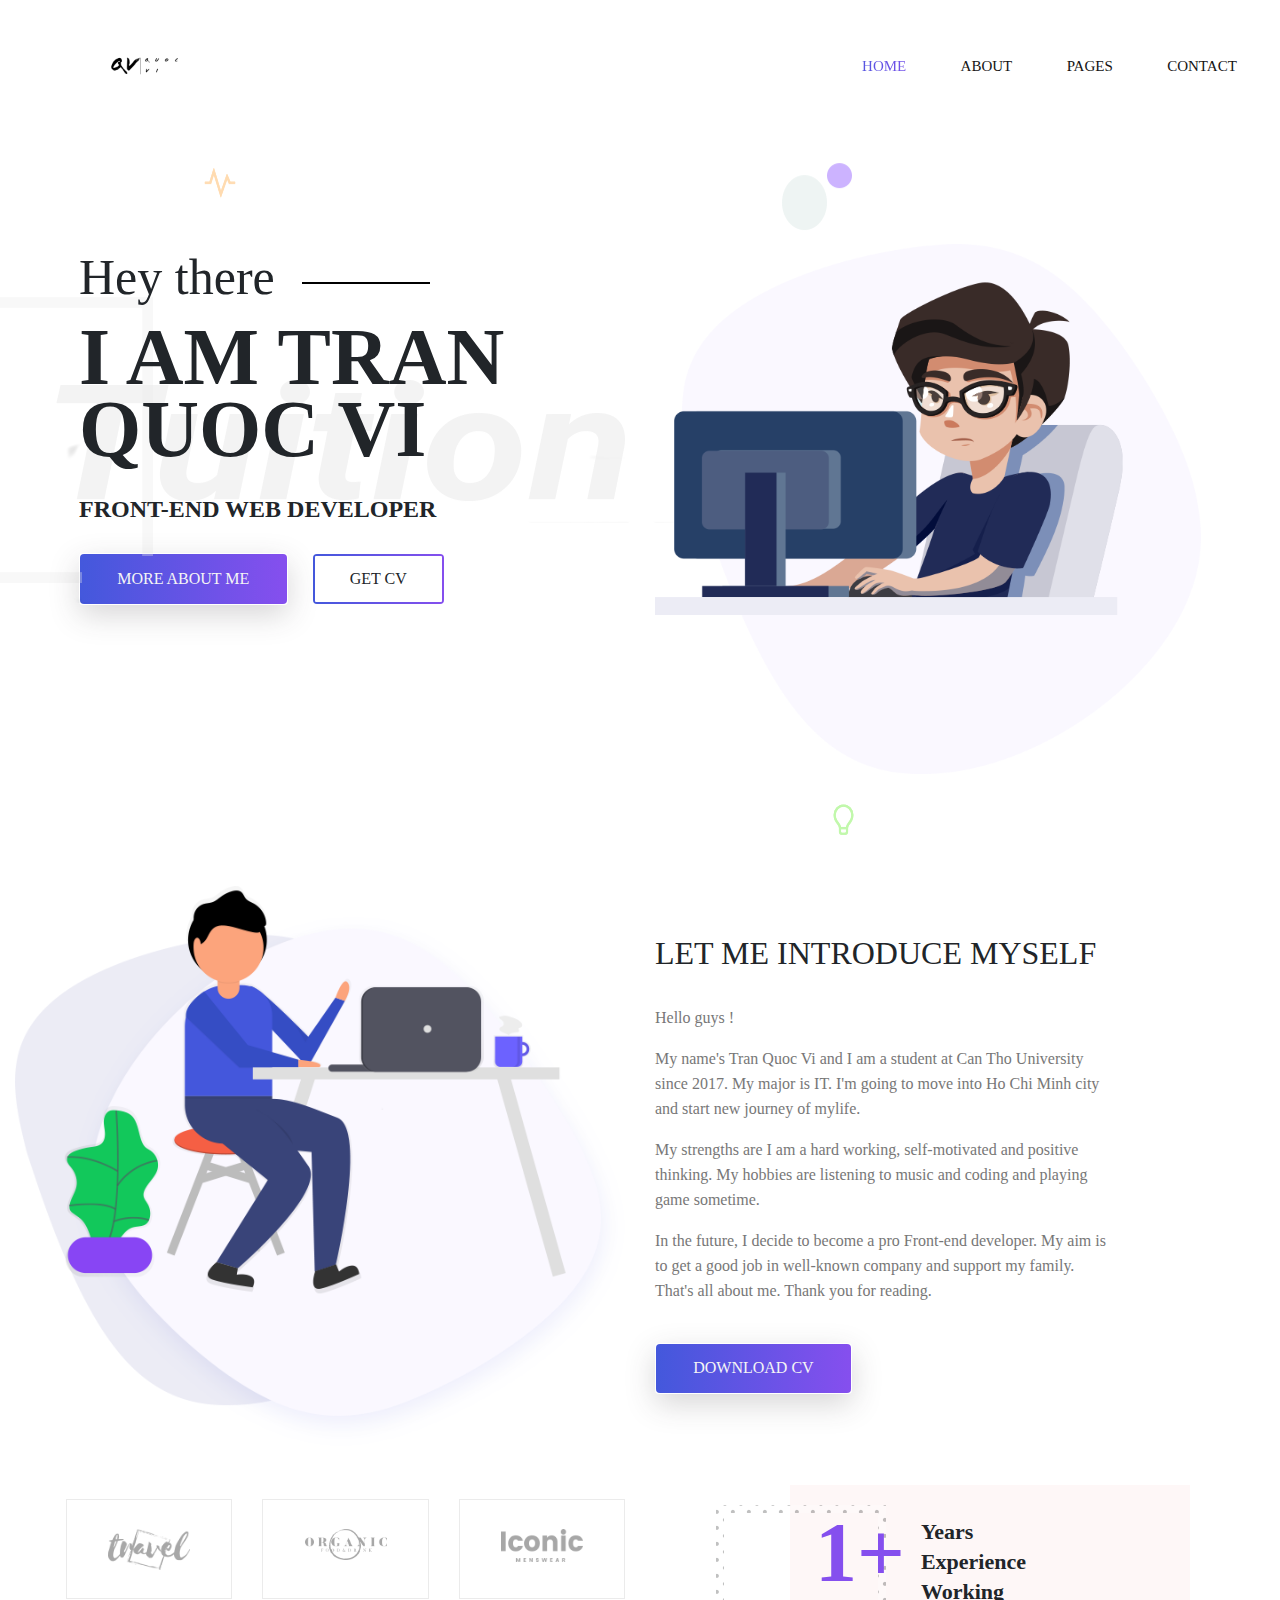
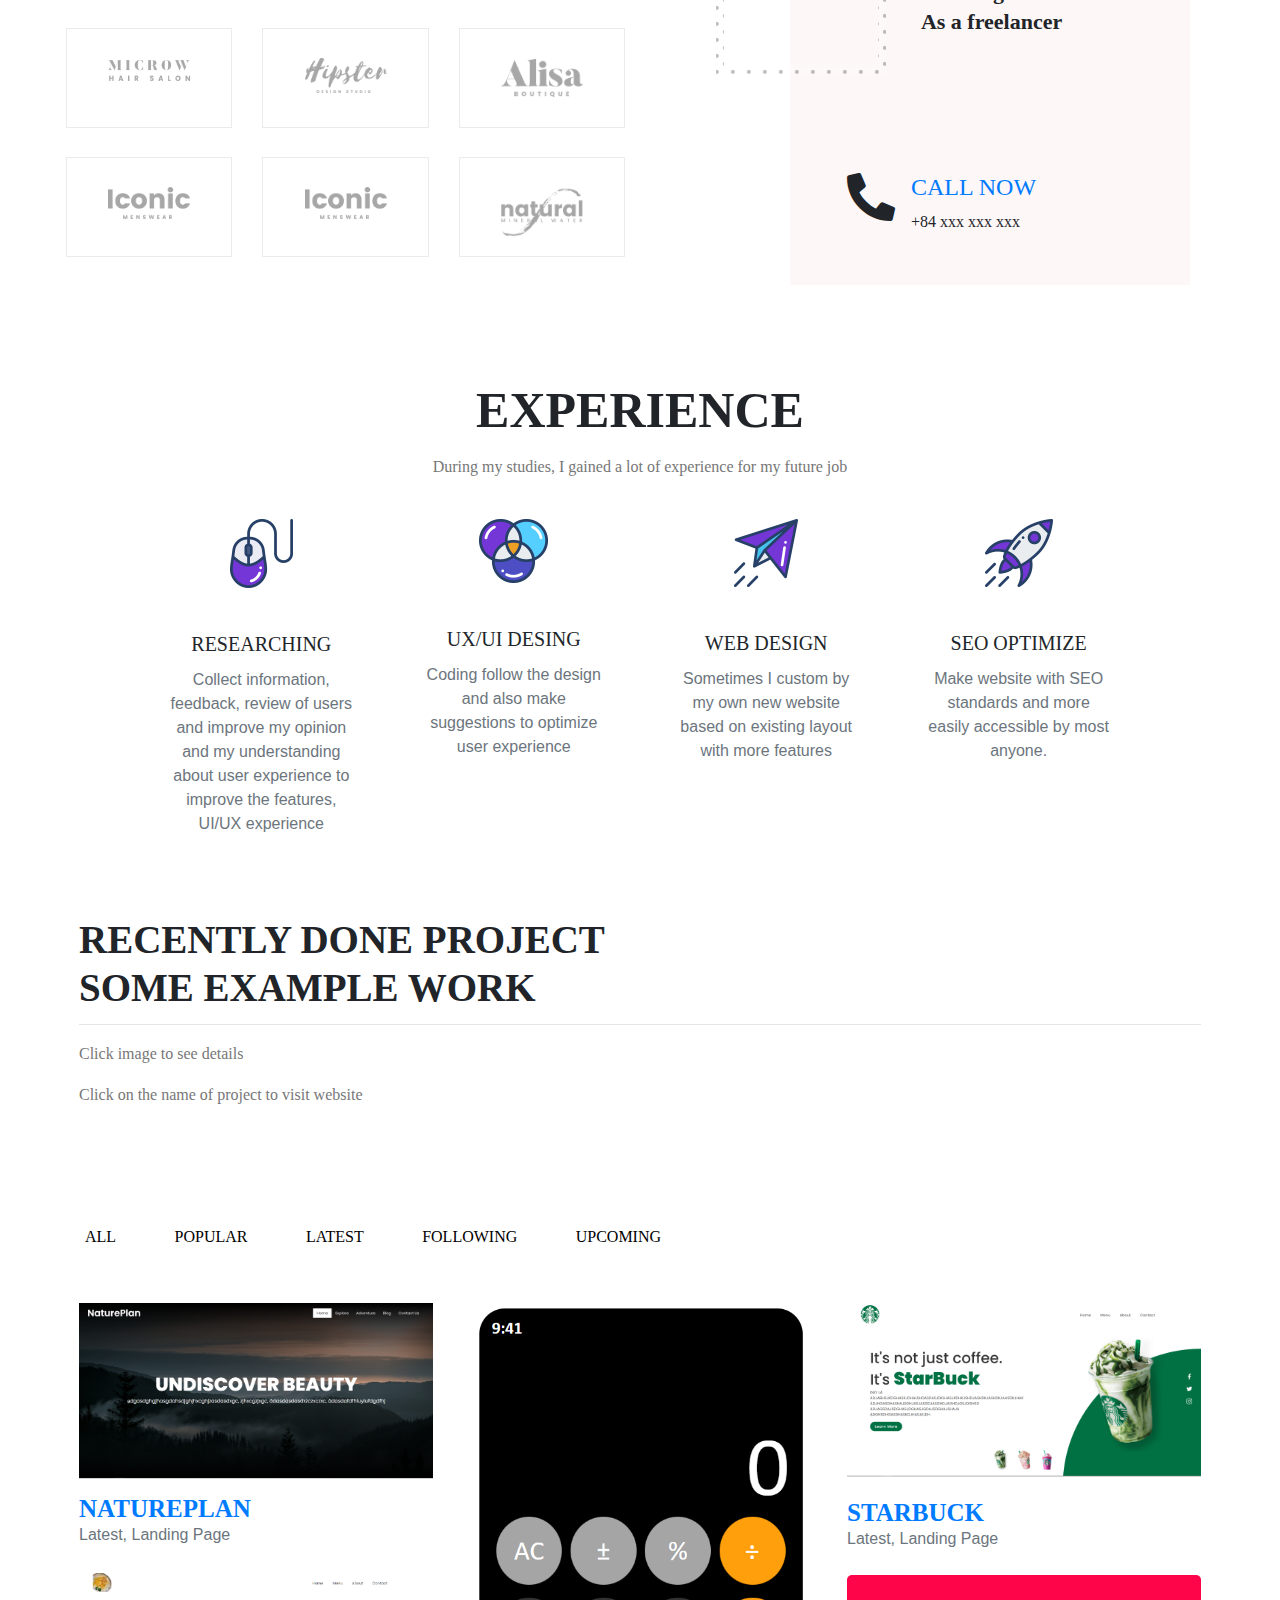
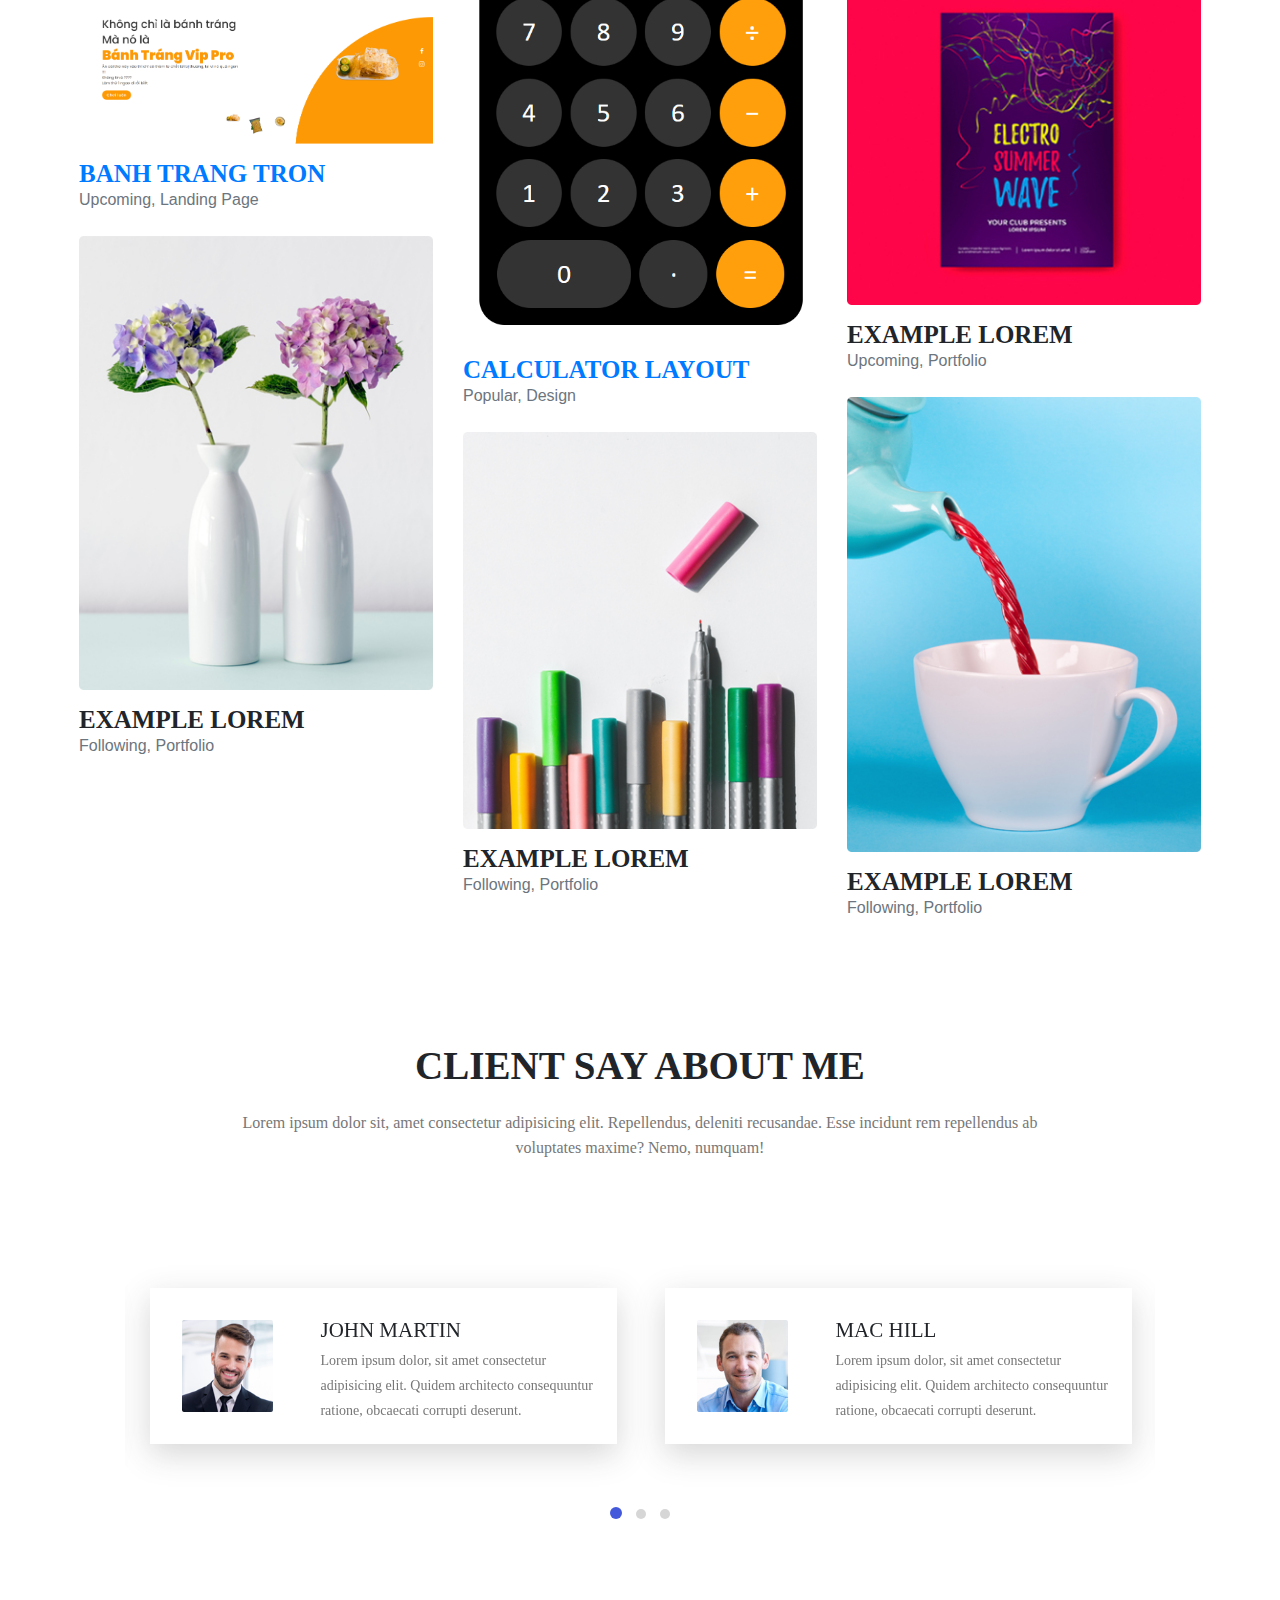
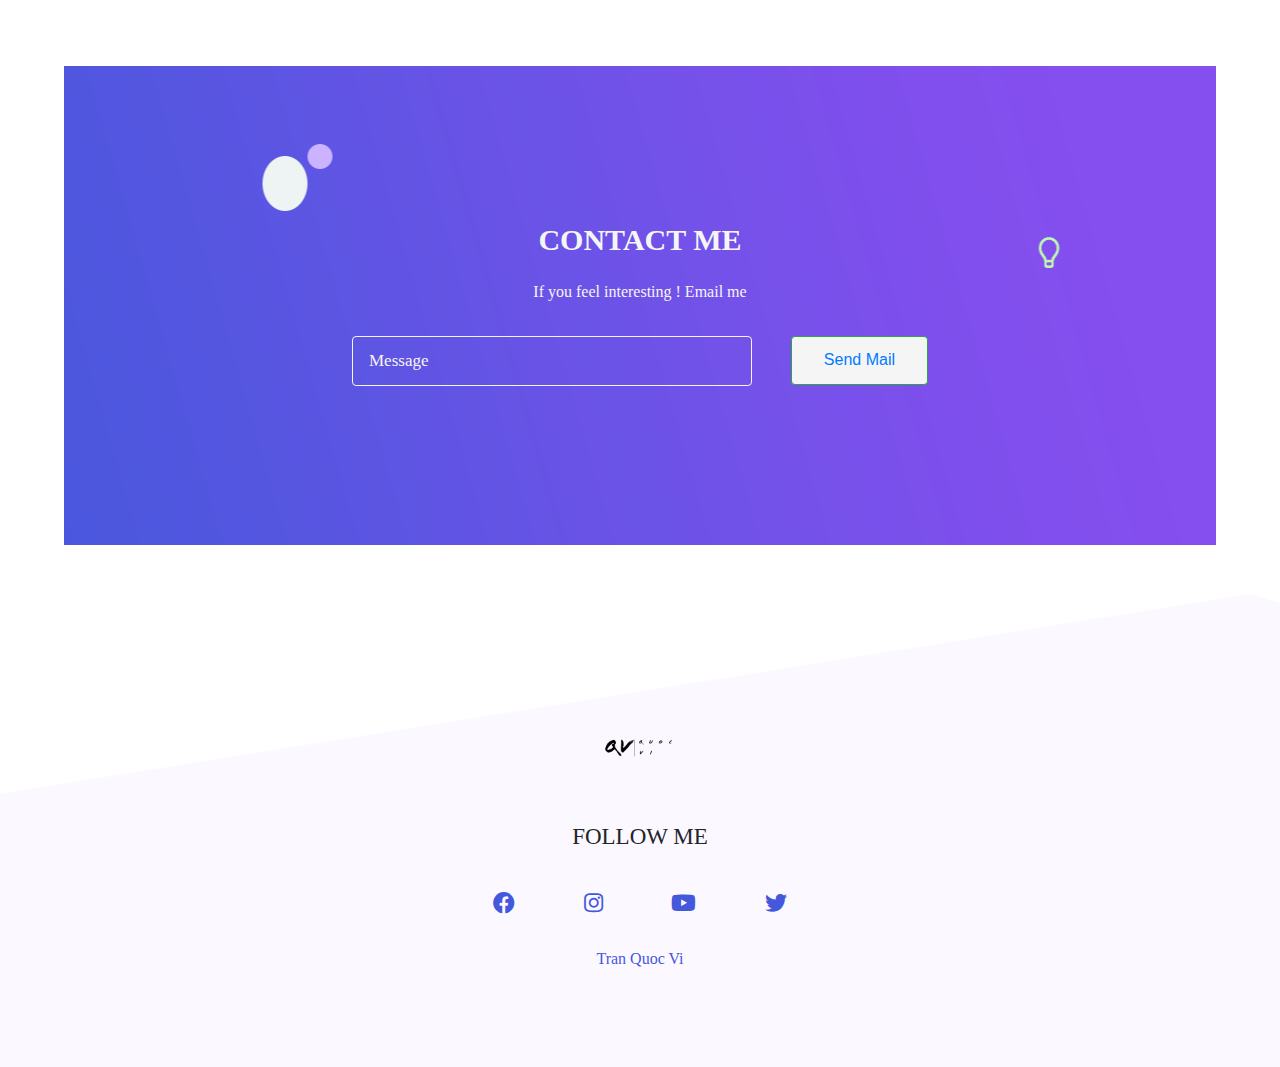
==== commit e3cf3b9d: "Update index.html" ====
--- a/index.html
+++ b/index.html
@@ -121,12 +121,14 @@
                                             More about me
                                         </button>
                                     </a>
-                                    <button
-                                        type="button"
-                                        class="btn button secondary-button text-uppercase"
-                                    >
-                                        Get cv
-                                    </button>
+                                    <a href="./img/TranQuocVi_CV.png" download="TranQuocVi_CV">
+                                      <button
+                                            type="button"
+                                            class="btn button secondary-button text-uppercase"
+                                         >
+                                            Get cv
+                                        </button>
+                                    </a>
                                 </div>
                             </div>
                         </div>
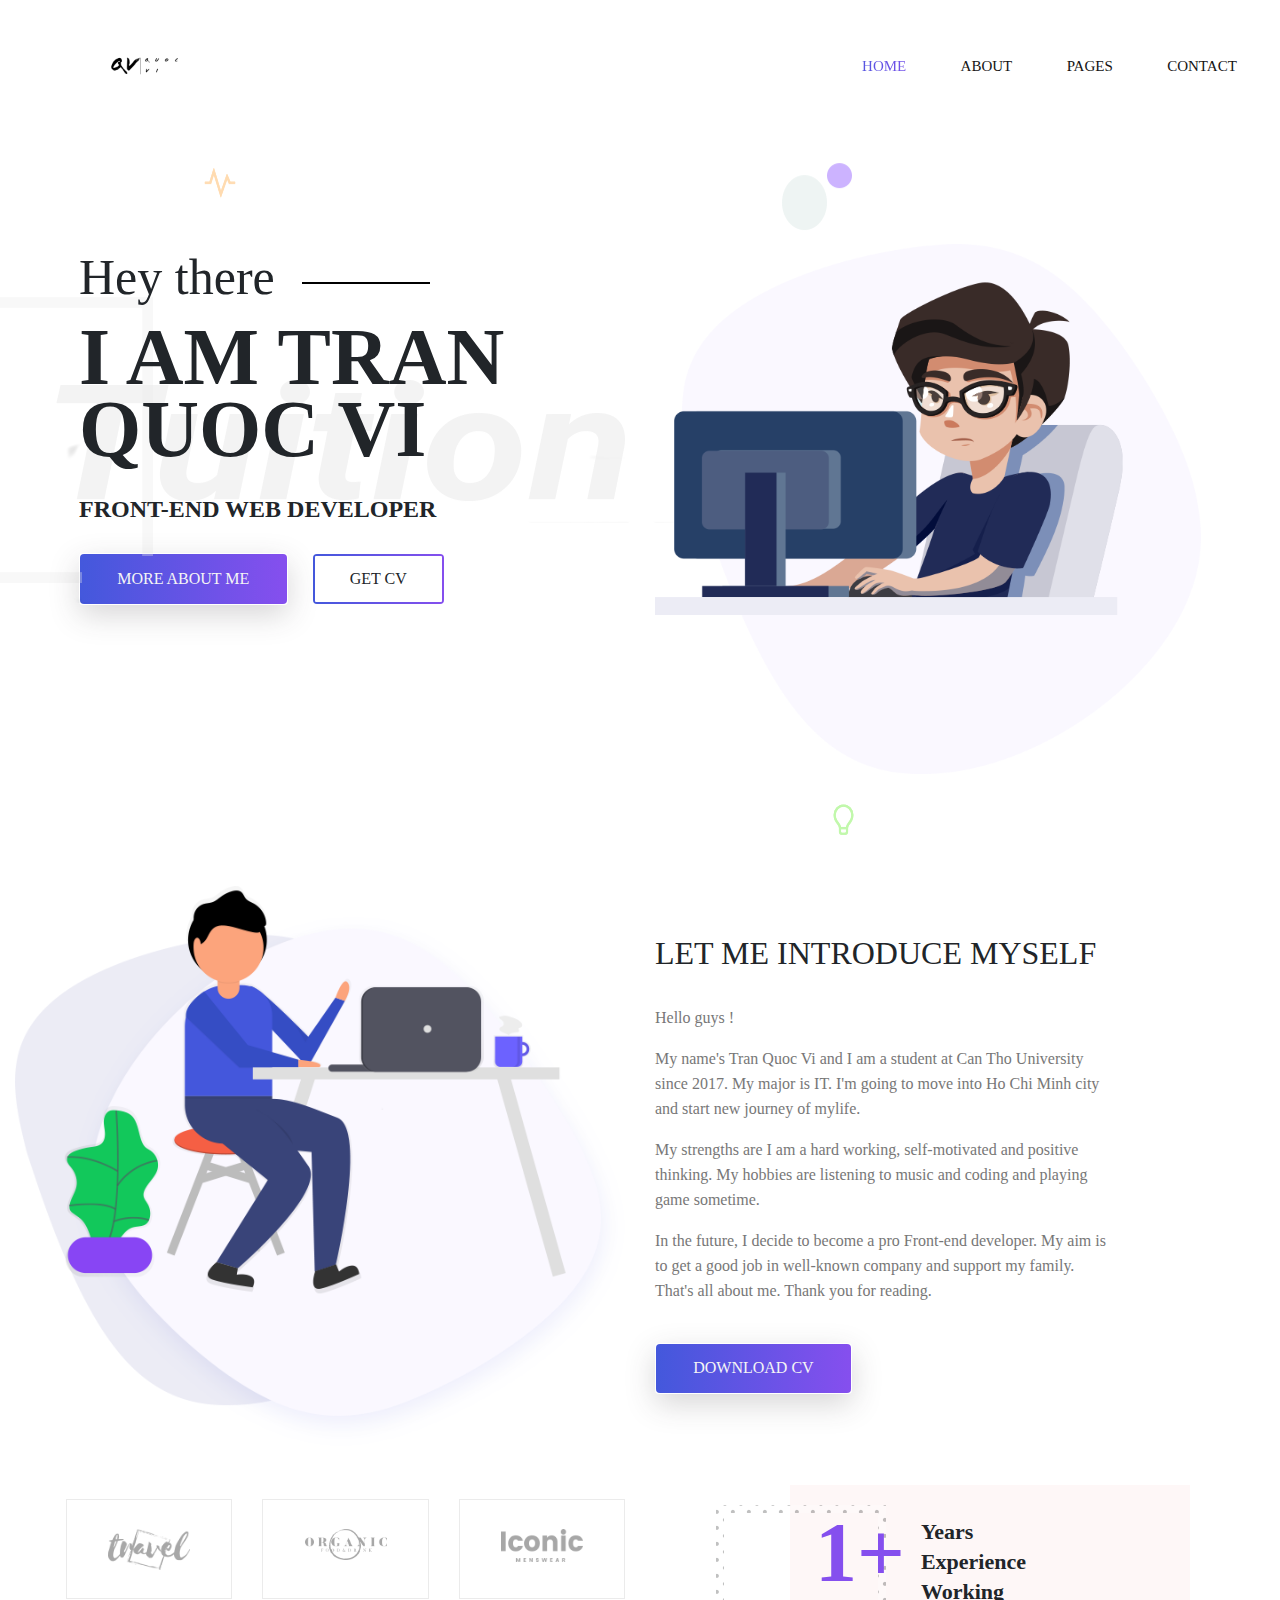
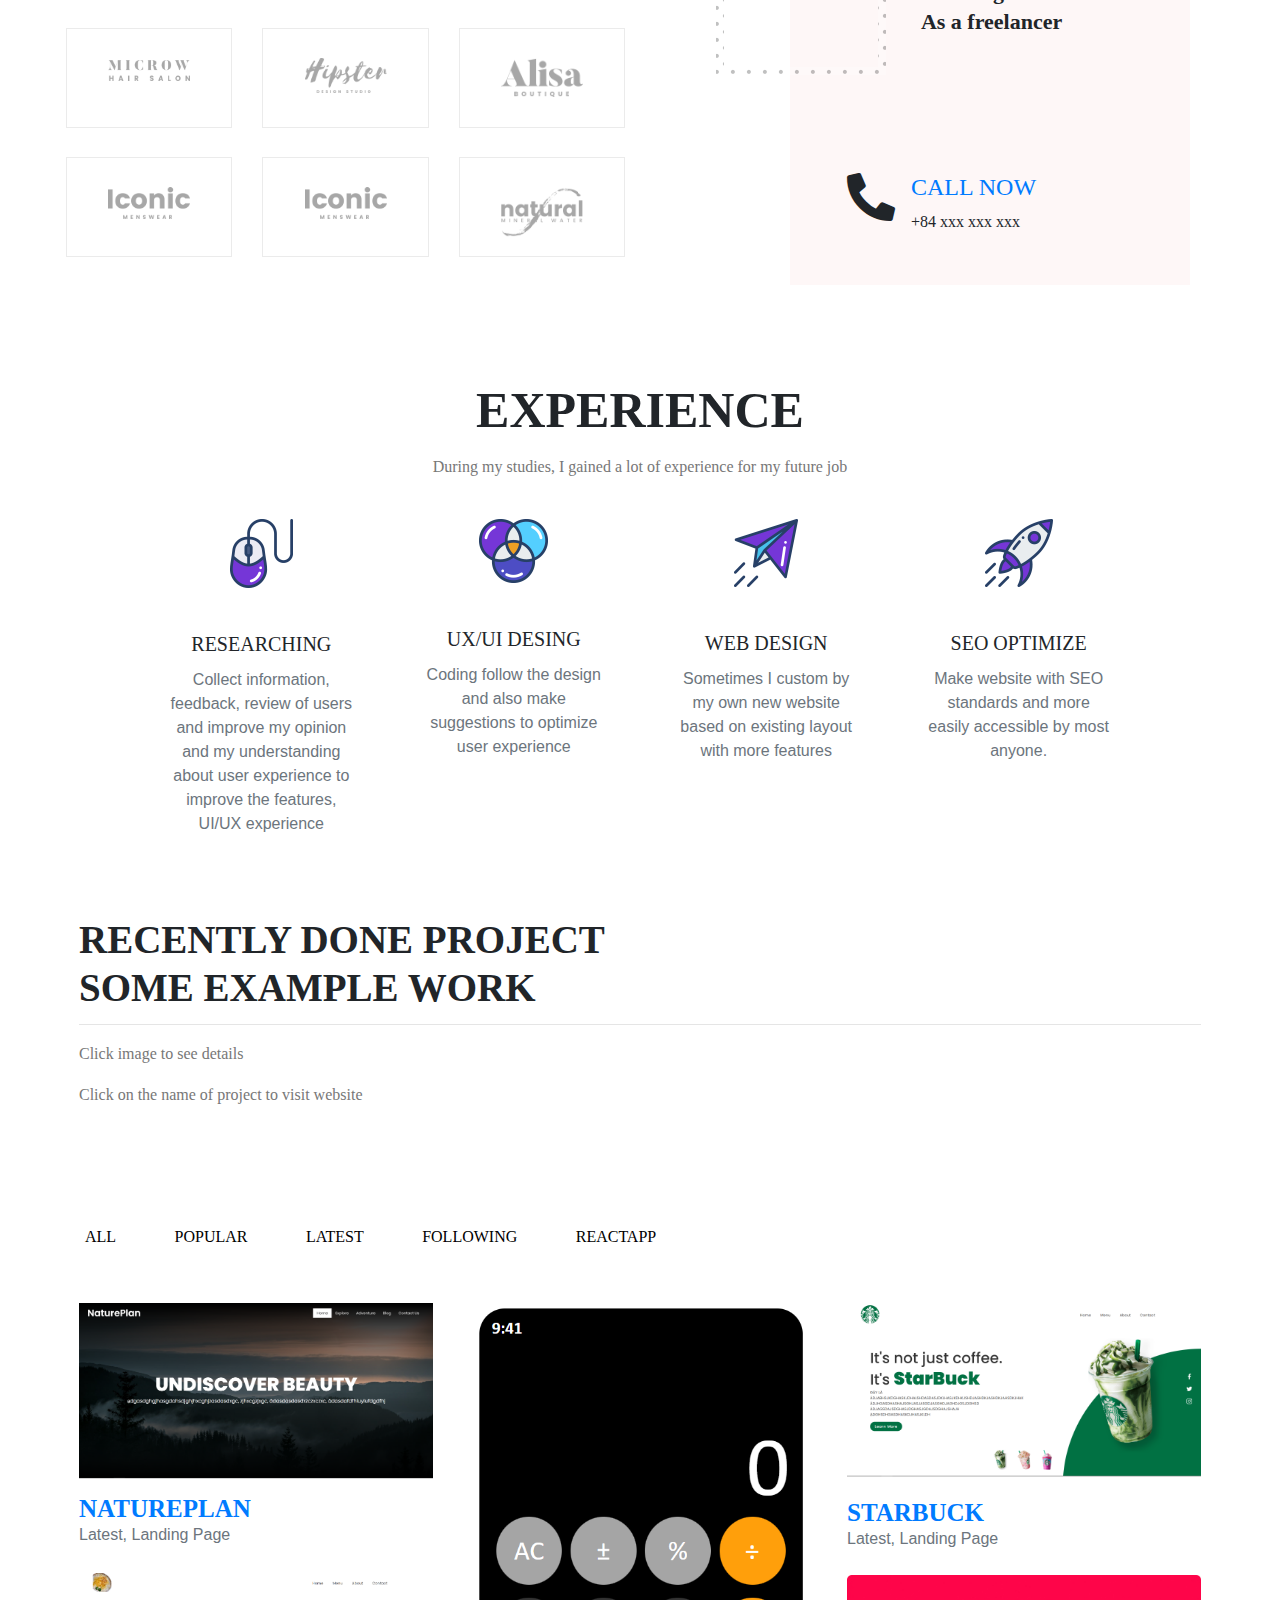
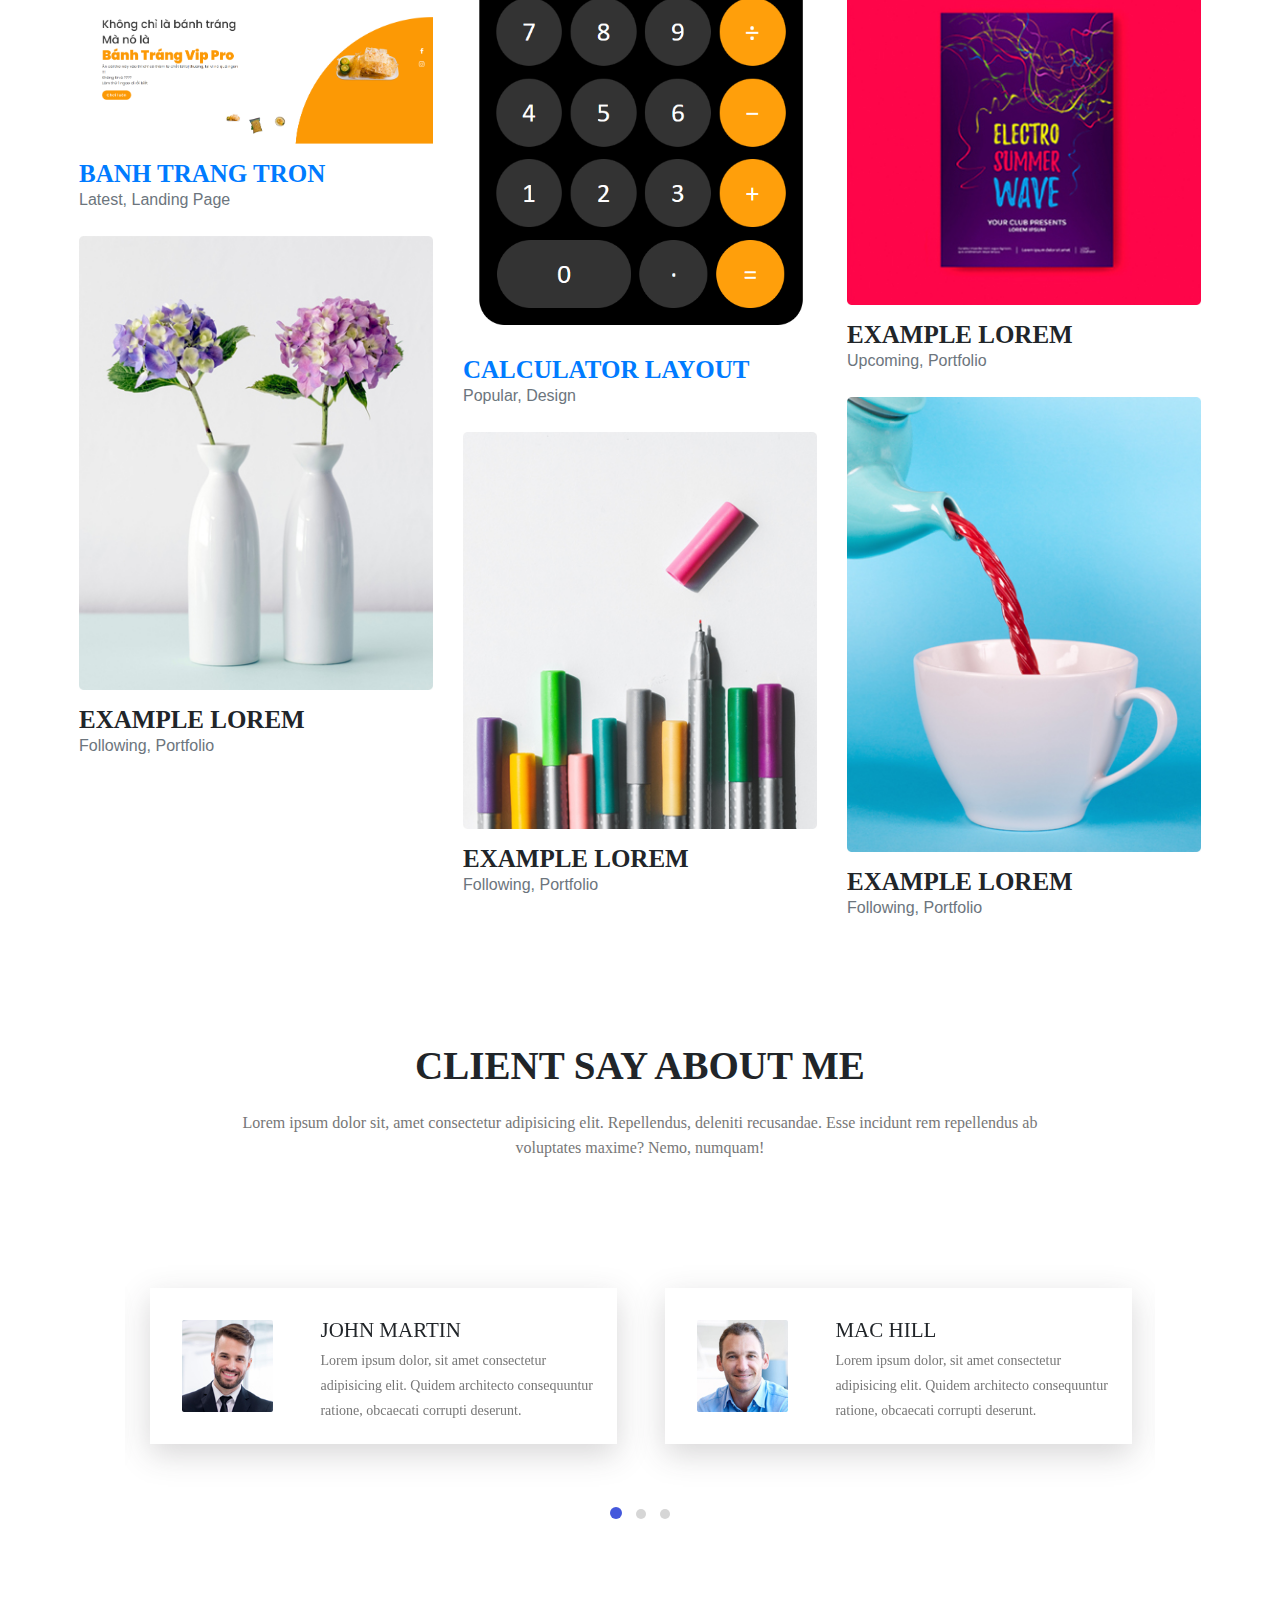
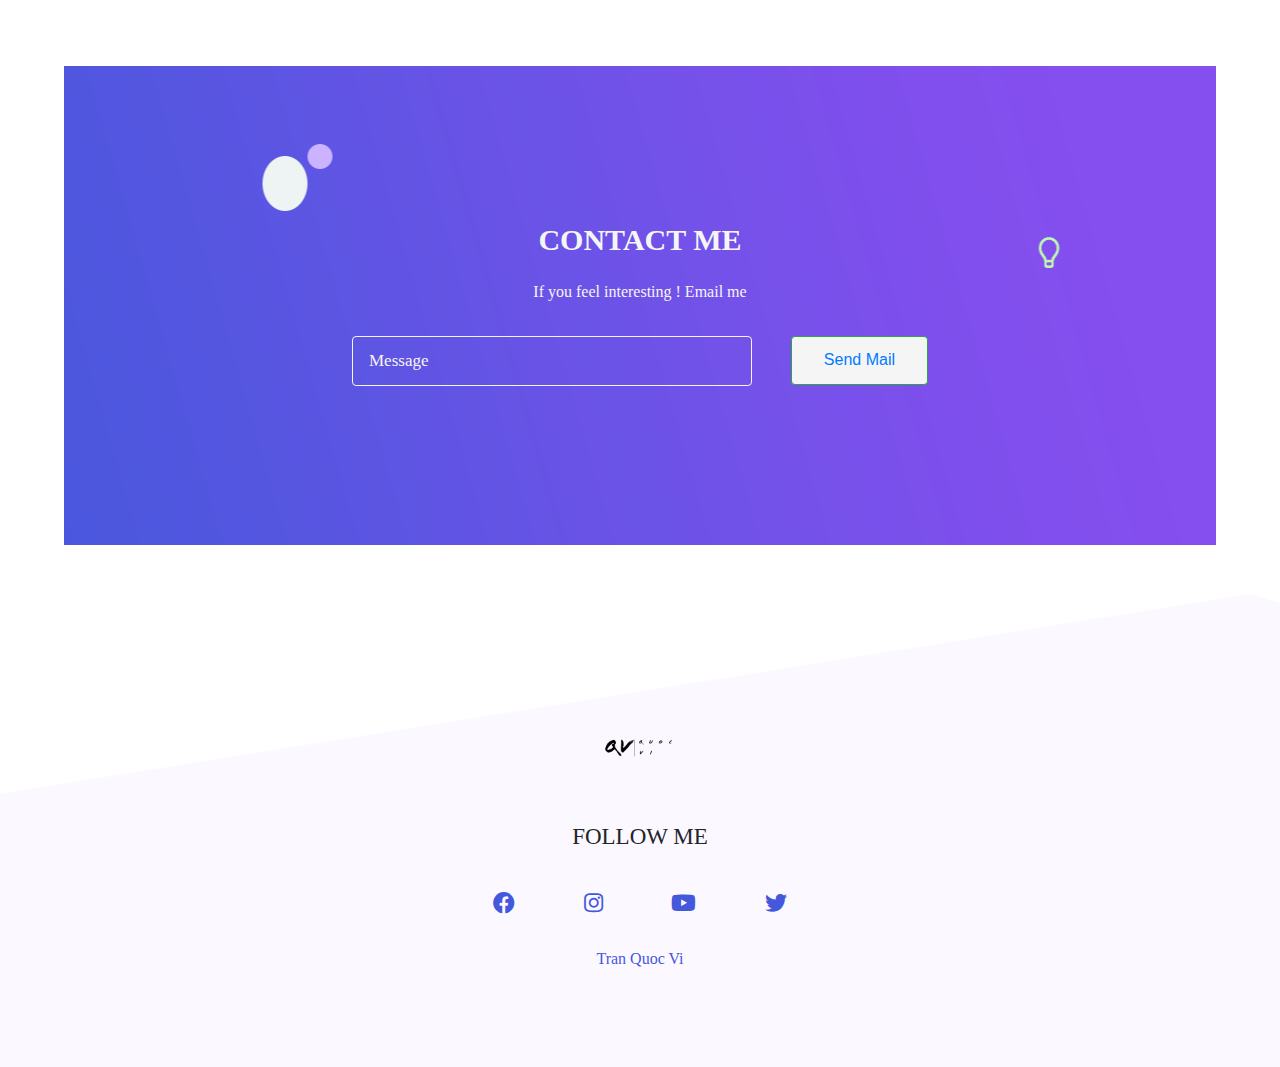
==== commit 193e32f1: "Update index.html" ====
--- a/index.html
+++ b/index.html
@@ -186,12 +186,14 @@
                                     reading.
                                 </p>
                             </div>
-                            <button
+                            <a href="./img/TranQuocVi_CV.png" download="TranQuocVi_CV"> 
+                                <button
                                 type="button"
                                 class="btn button primary-button text-uppercase"
-                            >
+                                >
                                 Download cv
-                            </button>
+                                </button>
+                            </a>
                         </div>
                     </div>
                 </div>
@@ -469,8 +471,8 @@
                         <button type="button" data-filter=".following">
                             Following
                         </button>
-                        <button type="button" data-filter=".upcoming">
-                            Upcoming
+                        <button type="button" data-filter=".react">
+                            ReactApp
                         </button>
                     </div>
 
@@ -574,20 +576,25 @@
                                 <div class="img">
                                     <a
                                         class="test-popup-link"
-                                        href="./img/portfolio/p3.jpg"
-                                    >
-                                        <img
-                                            src="./img/portfolio/p3.jpg"
+                                        href="./img/caro.png"
+                                    >
+                                        <img
+                                            src="./img/caro.png"
                                             alt="portfolio-3"
                                             class="img-fluid"
                                         />
                                     </a>
                                 </div>
                                 <div class="title py-4">
-                                    <h4 class="text-uppercase">Female light</h4>
-                                    <span class="text-secondary"
-                                        >Popular, Portfolio</span
-                                    >
+                                    <a
+                                        href="https://saintvi.github.io/cocaro/"
+                                        target="_blank"
+                                    >
+                                        <h4 class="text-uppercase">Ca-ro game (Tic-Tac-Toe)</h4>
+                                        <span class="text-secondary"
+                                            >ReactApp, React App</span
+                                        >
+                                    </a>
                                 </div>
                             </div>
                         </div> -->
@@ -616,7 +623,7 @@
                                             Banh Trang Tron
                                         </h4>
                                         <span class="text-secondary"
-                                            >Upcoming, Landing Page</span
+                                            >Latest, Landing Page</span
                                         >
                                     </a>
                                 </div>
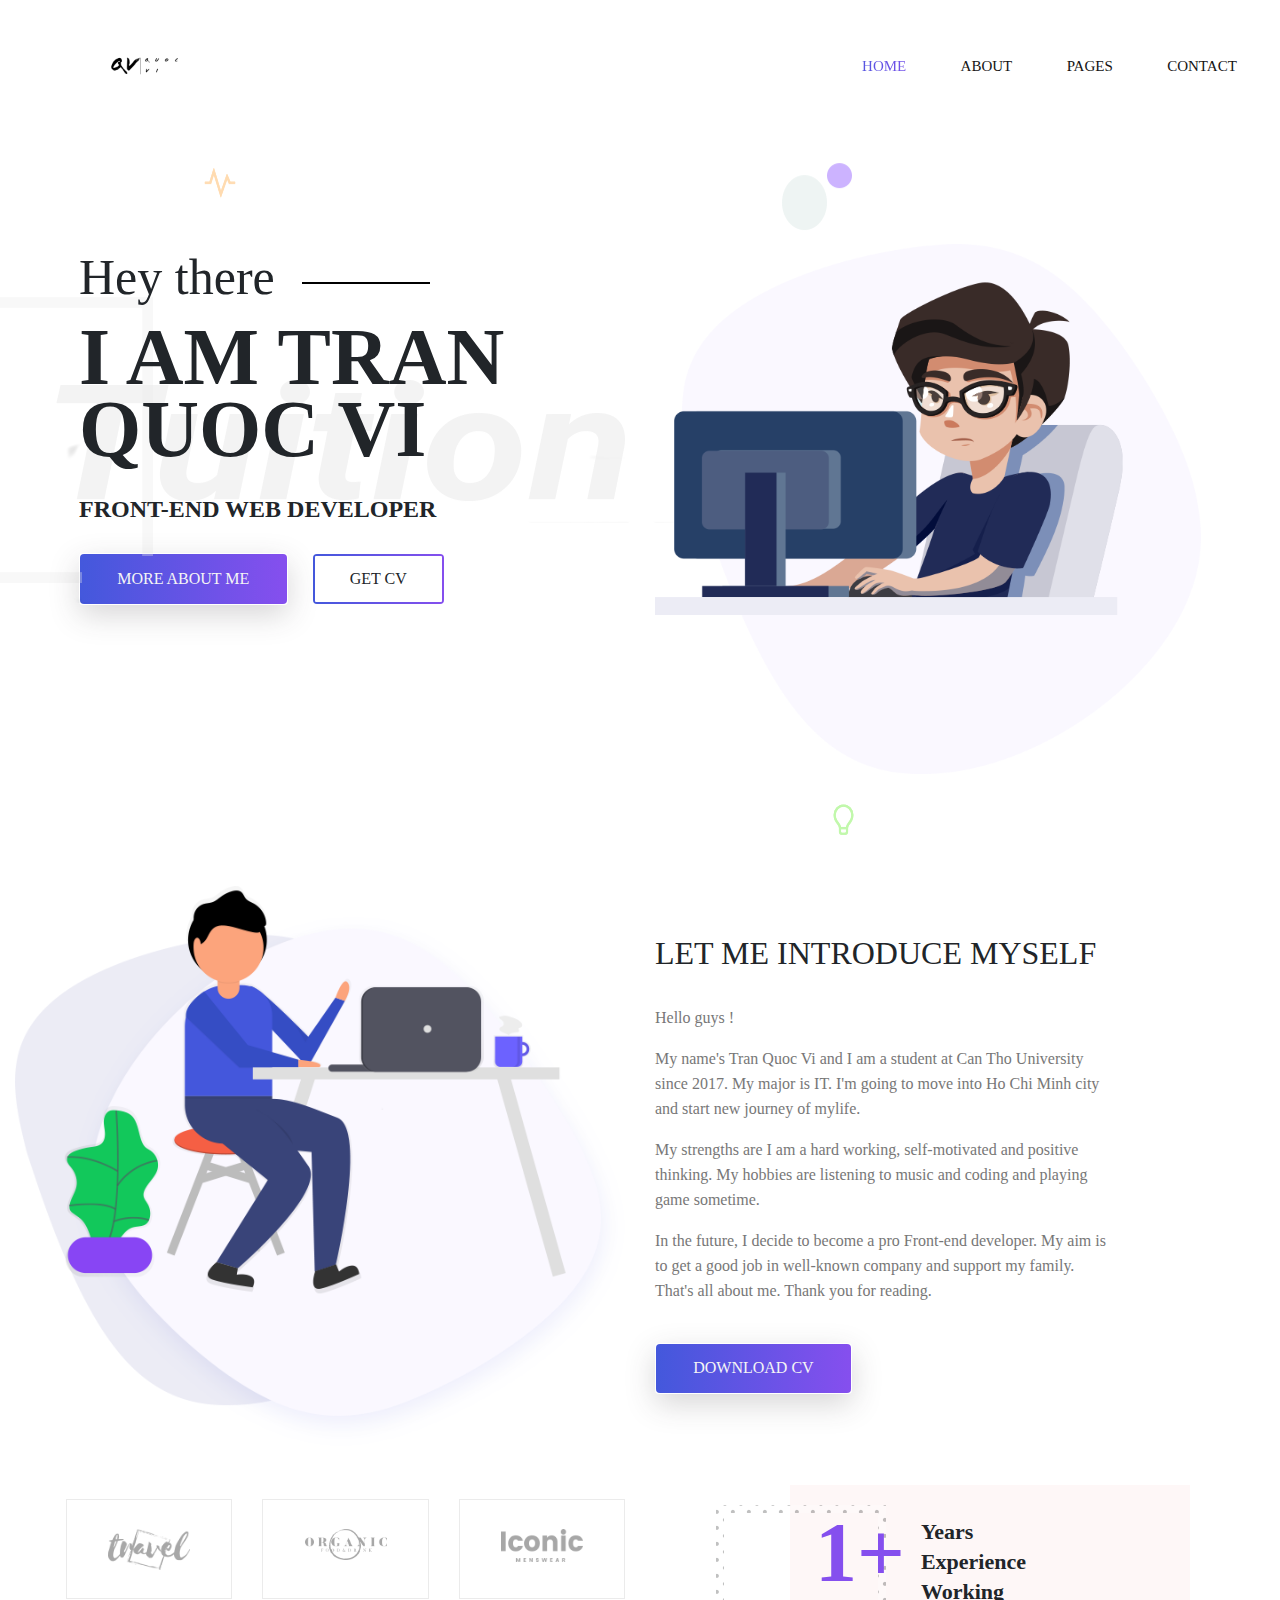
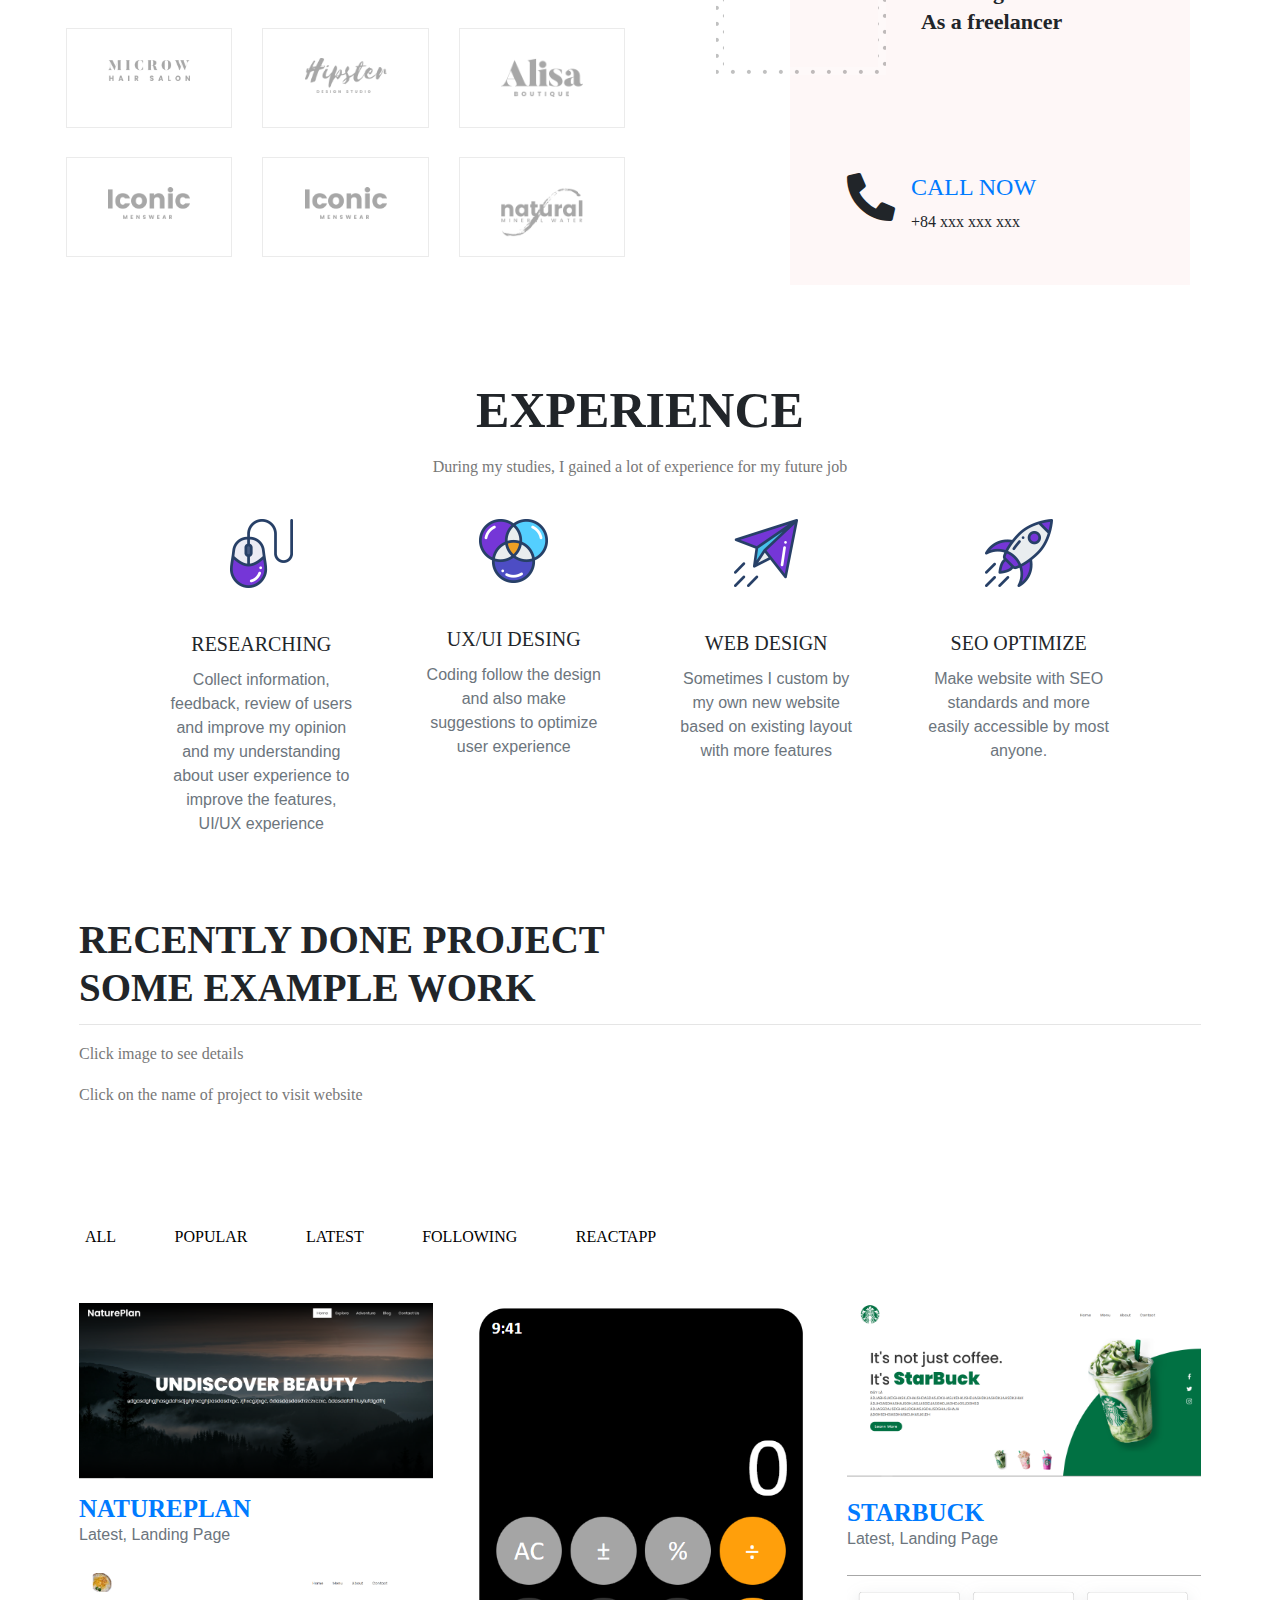
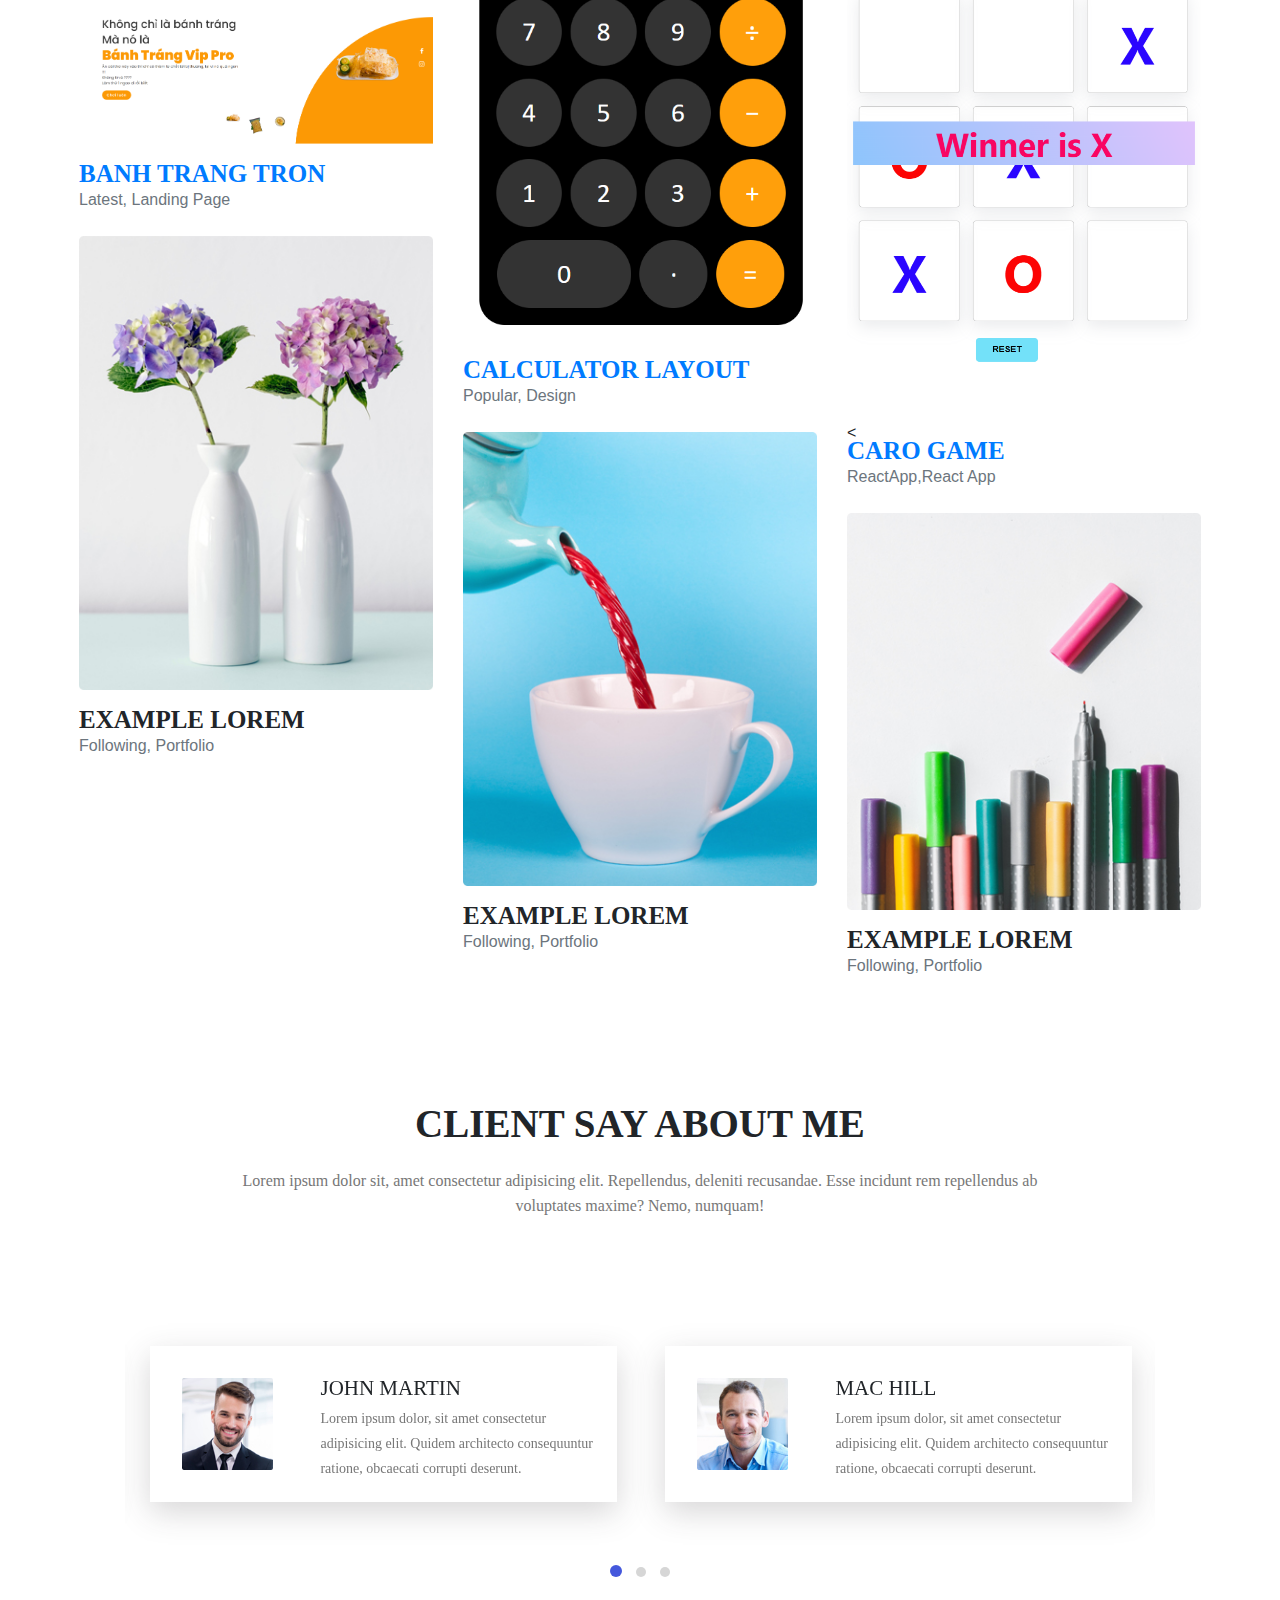
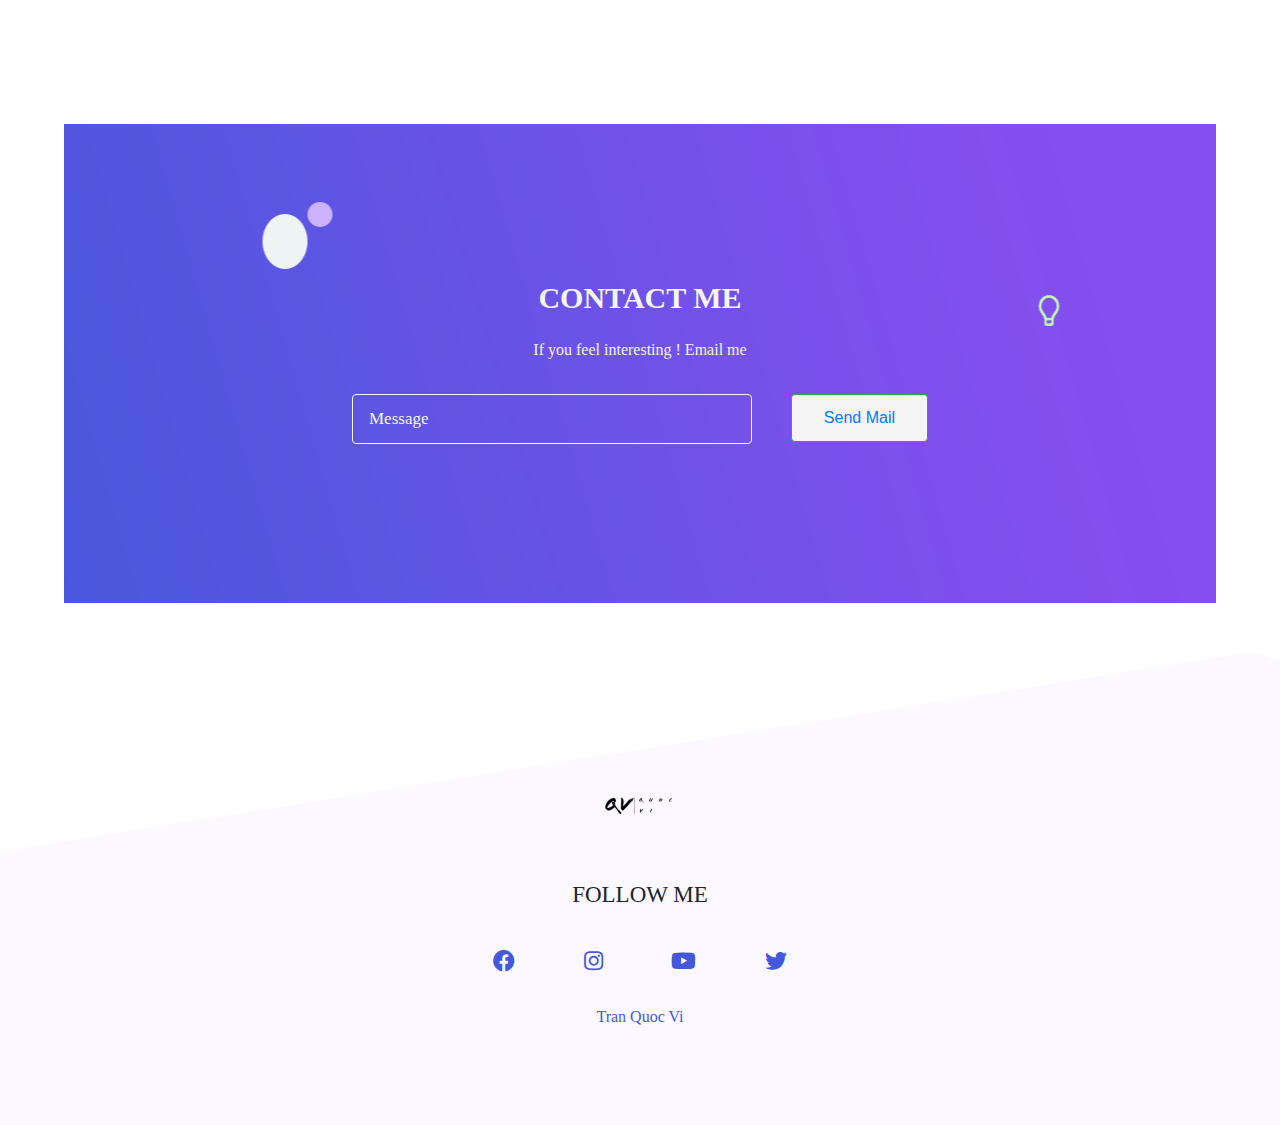
==== commit dde5c3d7: "Update index.html" ====
--- a/index.html
+++ b/index.html
@@ -6,7 +6,7 @@
         <meta http-equiv="X-UA-Compatible" content="ie=edge" />
         <title>Portfolio</title>
 
-        <!--  Bootstrap css file  -->
+        <!--  Bootstrap css file  --->
         <link rel="stylesheet" href="css/bootstrap.min.css" type="text/css" />
 
         <!--  font awesome icons  -->
@@ -636,22 +636,27 @@
                                 <div class="img">
                                     <a
                                         class="test-popup-link"
-                                        href="./img/portfolio/p5.jpg"
-                                    >
-                                        <img
-                                            src="./img/portfolio/p5.jpg"
+                                        href="./img/caro.png"
+                                    >
+                                        <img
+                                            src="./img/caro.png"
                                             alt="portfolio-5"
                                             class="img-fluid"
                                         />
                                     </a>
                                 </div>
                                 <div class="title py-4">
-                                    <h4 class="text-uppercase">
-                                        Example Lorem
-                                    </h4>
-                                    <span class="text-secondary"
-                                        >Upcoming, Portfolio</span
-                                    >
+                                    <<a
+                                        href="https://saintvi.github.io/cocaro/"
+                                        target="_blank"
+                                    >
+                                        <h4 class="text-uppercase">
+                                            Caro Game
+                                        </h4>
+                                        <span class="text-secondary"
+                                            >ReactApp,React App</span
+                                        >
+                                    </a>
                                 </div>
                             </div>
                         </div>
